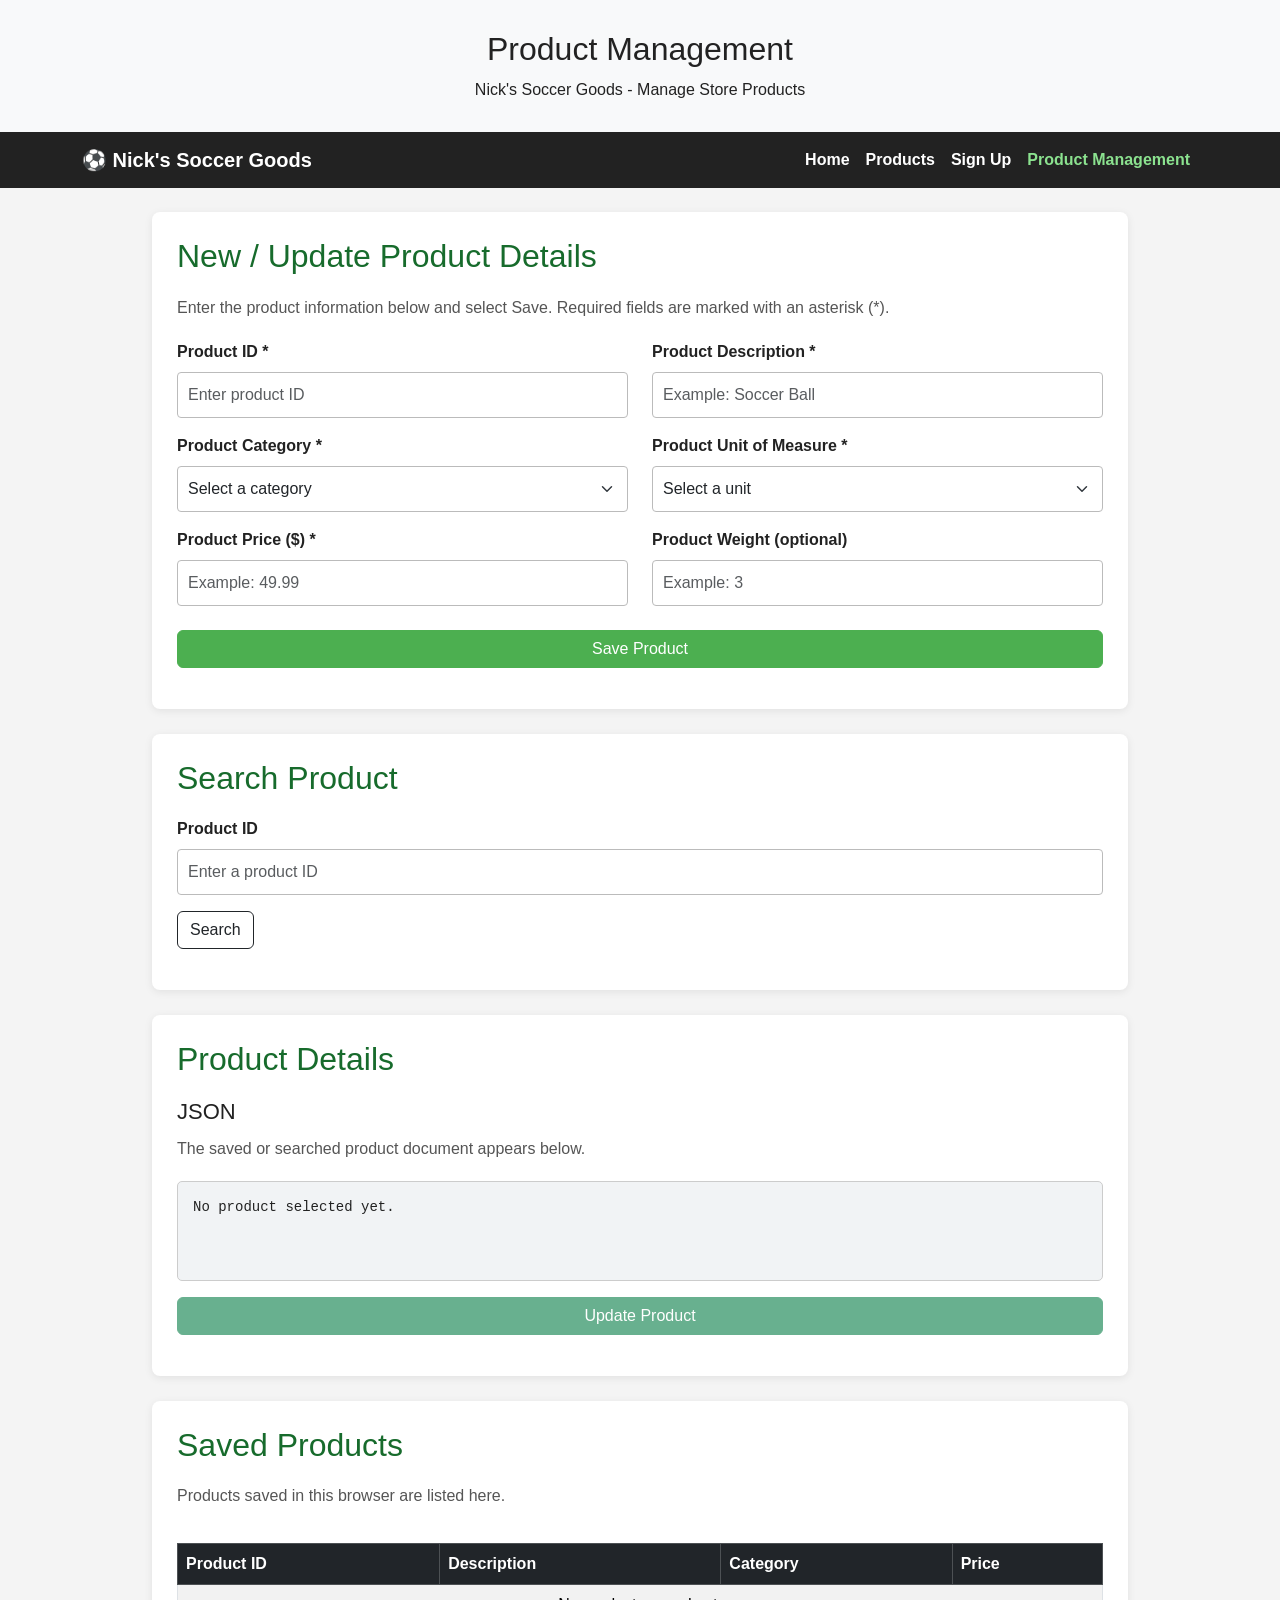
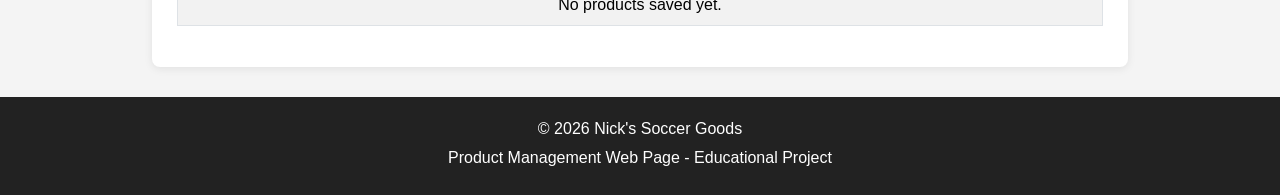
==== product.html @ 1ab9b1b6 "Revise author credits and contributions in product.html Updated author names and contributions in co" ====
<!DOCTYPE html>
<html lang="en">

<head>
    <meta charset="UTF-8">
    <meta name="viewport" content="width=device-width, initial-scale=1.0">

    <title>Product Management - Nick's Soccer Goods</title>

    <!-- Bootstrap CSS cloud library -->
    <link href="https://cdn.jsdelivr.net/npm/bootstrap@5.3.3/dist/css/bootstrap.min.css"
          rel="stylesheet">

    <!-- jQuery cloud library -->
    <script src="https://code.jquery.com/jquery-3.7.1.min.js"></script>

    <!-- External CSS -->
    <link rel="stylesheet" href="product.css">
</head>

<body>

    <!--
        HTML PAGE STRUCTURE AND DOCUMENTATION
        Author: Jason Mathew
        Contribution: HTML page structure, semantic sections, and navigation markup.
    -->

    <!-- HEADER -->
    <header class="page-header">
        <div class="container">
            <h1>Product Management</h1>
            <p>Nick's Soccer Goods - Manage Store Products</p>
        </div>
    </header>

    <!-- NAVIGATION -->
    <nav class="navbar navbar-expand-lg navbar-dark">
        <div class="container">
            <a class="navbar-brand" href="index.html">
                ⚽ Nick's Soccer Goods
            </a>

            <button class="navbar-toggler"
                    type="button"
                    data-bs-toggle="collapse"
                    data-bs-target="#navbarNav"
                    aria-controls="navbarNav"
                    aria-expanded="false"
                    aria-label="Toggle navigation">

                <span class="navbar-toggler-icon"></span>
            </button>

            <div class="collapse navbar-collapse" id="navbarNav">
                <ul class="navbar-nav ms-auto">
                    <li class="nav-item">
                        <a class="nav-link" href="index.html">Home</a>
                    </li>

                    <li class="nav-item">
                        <a class="nav-link" href="index.html#products">
                            Products
                        </a>
                    </li>

                    <li class="nav-item">
                        <a class="nav-link" href="signup.html">Sign Up</a>
                    </li>

                    <li class="nav-item">
                        <a class="nav-link active"
                           href="product.html"
                           aria-current="page">
                            Product Management
                        </a>
                    </li>
                </ul>
            </div>
        </div>
    </nav>

    <!--
        CSS DESIGN AND PAGE LAYOUT
        Author: Nick Golter
        Contribution: Visual layout, spacing, styling, and responsive page design.
        Styling rules are maintained in product.css.
    -->

    <!-- MAIN CONTENT -->
    <main class="container my-4">

        <!--
            PRODUCT FORM AND PAGE LAYOUT
            Author: Nick Golter
        -->
        <section class="product-section">

            <h2>New / Update Product Details</h2>

            <p class="section-description">
                Enter the product information below and select Save.
                Required fields are marked with an asterisk (*).
            </p>

            <!--
                PRODUCT FIELD DEFINITIONS AND VALIDATION FEEDBACK
                Product content contribution: Kevin Mathew
                Contribution: Product information, categories, and units of measure.
                Validation behavior is handled by the JavaScript below.
            -->
            <form id="productForm" novalidate>

                <div class="row">

                    <!-- PRODUCT ID -->
                    <div class="col-md-6 mb-3">
                        <label for="productId" class="form-label">
                            Product ID *
                        </label>

                        <input type="text"
                               class="form-control"
                               id="productId"
                               name="productId"
                               placeholder="Enter product ID"
                               required>

                        <div class="invalid-feedback">
                            Product ID is required.
                        </div>
                    </div>

                    <!-- PRODUCT DESCRIPTION -->
                    <div class="col-md-6 mb-3">
                        <label for="productDesc" class="form-label">
                            Product Description *
                        </label>

                        <input type="text"
                               class="form-control"
                               id="productDesc"
                               name="productDesc"
                               placeholder="Example: Soccer Ball"
                               required>

                        <div class="invalid-feedback">
                            Product description is required.
                        </div>
                    </div>

                    <!-- PRODUCT CATEGORY -->
                    <div class="col-md-6 mb-3">
                        <label for="productCategory" class="form-label">
                            Product Category *
                        </label>

                        <select class="form-select"
                                id="productCategory"
                                name="productCategory"
                                required>

                            <option value="">Select a category</option>
                            <option value="Men's Clothing">Men's Clothing</option>
                            <option value="Women's Clothing">Women's Clothing</option>
                            <option value="Youth Clothing">Youth Clothing</option>
                            <option value="Footwear">Footwear</option>
                            <option value="Equipment">Equipment</option>
                            <option value="Accessories">Accessories</option>
                        </select>

                        <div class="invalid-feedback">
                            Please select a product category.
                        </div>
                    </div>

                    <!-- PRODUCT UNIT OF MEASURE -->
                    <div class="col-md-6 mb-3">
                        <label for="productUOM" class="form-label">
                            Product Unit of Measure *
                        </label>

                        <select class="form-select"
                                id="productUOM"
                                name="productUOM"
                                required>

                            <option value="">Select a unit</option>
                            <option value="Piece">Piece</option>
                            <option value="Pair">Pair</option>
                            <option value="Set">Set</option>
                            <option value="Dozen">Dozen</option>
                            <option value="Box">Box</option>
                        </select>

                        <div class="invalid-feedback">
                            Please select a unit of measure.
                        </div>
                    </div>

                    <!-- PRODUCT PRICE -->
                    <div class="col-md-6 mb-3">
                        <label for="productPrice" class="form-label">
                            Product Price ($) *
                        </label>

                        <input type="number"
                               class="form-control"
                               id="productPrice"
                               name="productPrice"
                               placeholder="Example: 49.99"
                               min="0.01"
                               max="999999999"
                               step="0.01"
                               required>

                        <div class="invalid-feedback">
                            Enter a valid price greater than zero
                            with no more than two decimal places.
                        </div>
                    </div>

                    <!-- PRODUCT WEIGHT -->
                    <div class="col-md-6 mb-3">
                        <label for="productWeight" class="form-label">
                            Product Weight (optional)
                        </label>

                        <input type="number"
                               class="form-control"
                               id="productWeight"
                               name="productWeight"
                               placeholder="Example: 3"
                               min="0"
                               max="999999999"
                               step="any">

                        <div class="invalid-feedback">
                            Weight must be a non-negative number.
                        </div>
                    </div>

                </div>

                <!-- SAVE BUTTON -->
                <div class="d-grid mt-2">
                    <button type="submit" class="btn btn-success">
                        Save Product
                    </button>
                </div>

                <div id="formMessage"
                     class="mt-3"
                     role="status"
                     aria-live="polite">
                </div>

            </form>
        </section>

        <!--
            JQUERY PRODUCT SEARCH
            Author: Aziz Abilkosimov
            Contribution: Project coordination and quality-testing review
            of the product search workflow.
        -->
        <section class="product-section">

            <h2>Search Product</h2>

            <form id="searchForm">
                <div class="mb-3">
                    <label for="searchProductId" class="form-label">
                        Product ID
                    </label>

                    <input type="text"
                           class="form-control"
                           id="searchProductId"
                           placeholder="Enter a product ID"
                           required>
                </div>

                <button type="submit" class="btn btn-outline-dark">
                    Search
                </button>
            </form>

            <div id="searchMessage"
                 class="mt-3"
                 role="status"
                 aria-live="polite">
            </div>
        </section>

        <!--
            JSON PRODUCT DOCUMENT
            Author: Kevin Mathew
            Contribution: Product field definitions and product-data structure.
        -->
        <section class="product-section">

            <h2>Product Details</h2>

            <h3>JSON</h3>

            <p class="section-description">
                The saved or searched product document appears below.
            </p>

            <pre id="jsonOutput" class="json-output">No product selected yet.</pre>

            <!-- UPDATE BUTTON -->
            <div class="d-grid mt-3">
                <button type="button"
                        id="updateButton"
                        class="btn btn-success"
                        disabled>
                    Update Product
                </button>
            </div>

            <div id="updateMessage"
                 class="mt-3"
                 role="status"
                 aria-live="polite">
            </div>
        </section>

        <!--
            PRODUCT JSON DATA AND SAVED PRODUCTS TABLE
            Author: Kevin Mathew
            Contribution: Product content and field definitions.
        -->
        <section class="product-section">

            <h2>Saved Products</h2>

            <p class="section-description">
                Products saved in this browser are listed here.
            </p>

            <div class="table-responsive">
                <table class="table table-striped table-bordered">
                    <thead class="table-dark">
                        <tr>
                            <th>Product ID</th>
                            <th>Description</th>
                            <th>Category</th>
                            <th>Price</th>
                        </tr>
                    </thead>

                    <tbody id="productTableBody">
                        <tr>
                            <td colspan="4" class="text-center">
                                No products saved yet.
                            </td>
                        </tr>
                    </tbody>
                </table>
            </div>
        </section>

    </main>

    <!-- FOOTER -->
    <footer class="page-footer">
        <p>&copy; 2026 Nick's Soccer Goods</p>
        <p>Product Management Web Page - Educational Project</p>
    </footer>

    <!-- Bootstrap JavaScript cloud library -->
    <script src="https://cdn.jsdelivr.net/npm/bootstrap@5.3.3/dist/js/bootstrap.bundle.min.js"></script>

    <!--
        JAVASCRIPT: VALIDATION, JSON, SAVE, SEARCH, AND UPDATE
        Author: Aziz Abilkosimov
        Contribution: Project coordination and quality-testing review
        for validation, saving, searching, and updating product records.
        Keep these comments aligned with the work actually completed by the team.
    -->
    <script>
        $(document).ready(function () {

            // The current product selected for viewing or updating.
            let currentProductId = null;

            // Read the saved products from this browser.
            function getProducts() {
                try {
                    const saved = localStorage.getItem("soccerProducts");
                    const products = saved ? JSON.parse(saved) : {};

                    if (!products || Array.isArray(products) ||
                        typeof products !== "object") {
                        return {};
                    }

                    return products;
                } catch (error) {
                    return {};
                }
            }

            // Save the product collection in this browser.
            function storeProducts(products) {
                try {
                    localStorage.setItem(
                        "soccerProducts",
                        JSON.stringify(products)
                    );
                    return true;
                } catch (error) {
                    showMessage(
                        "#formMessage",
                        "Products could not be saved in this browser.",
                        "danger"
                    );
                    return false;
                }
            }

            // Display a message to the user.
            function showMessage(selector, message, type) {
                $(selector)
                    .removeClass(
                        "text-success text-danger text-warning"
                    )
                    .addClass("text-" + type)
                    .text(message);
            }

            // Create a product JSON document from the form.
            function getProductFromForm() {
                const product = {
                    productId: $("#productId").val().trim(),
                    productDesc: $("#productDesc").val().trim(),
                    productCategory: $("#productCategory").val(),
                    productUOM: $("#productUOM").val(),
                    productPrice: Number(
                        Number($("#productPrice").val()).toFixed(2)
                    )
                };

                const weight = $("#productWeight").val().trim();

                // Weight is optional, so include it only when entered.
                if (weight !== "") {
                    product.productWeight = Number(weight);
                }

                return product;
            }

            // Display a JSON document on the page.
            function displayProduct(product) {
                $("#jsonOutput").text(
                    JSON.stringify(product, null, 4)
                );
            }

            // Refresh the saved products table.
            function renderProductTable() {
                const products = getProducts();
                const ids = Object.keys(products);
                const $tableBody = $("#productTableBody");

                $tableBody.empty();

                if (ids.length === 0) {
                    $tableBody.append(
                        $("<tr>").append(
                            $("<td>", {
                                colspan: 4,
                                class: "text-center"
                            }).text("No products saved yet.")
                        )
                    );
                    return;
                }

                ids.sort().forEach(function (id) {
                    const product = products[id];
                    const $row = $("<tr>");

                    $row.append($("<td>").text(product.productId));
                    $row.append($("<td>").text(product.productDesc));
                    $row.append($("<td>").text(product.productCategory));
                    $row.append(
                        $("<td>").text(
                            "$" + Number(product.productPrice).toFixed(2)
                        )
                    );

                    $tableBody.append($row);
                });
            }

            // Check a required text field.
            function validateRequiredText(id) {
                const $field = $("#" + id);
                const valid = $field.val().trim() !== "";

                $field.toggleClass("is-invalid", !valid);
                return valid;
            }

            // Check a required dropdown.
            function validateRequiredSelect(id) {
                const $field = $("#" + id);
                const valid = $field.val() !== "";

                $field.toggleClass("is-invalid", !valid);
                return valid;
            }

            // Validate the product price.
            function validatePrice() {
                const $field = $("#productPrice");
                const value = $field.val().trim();
                const price = Number(value);

                const valid =
                    value !== "" &&
                    Number.isFinite(price) &&
                    price > 0 &&
                    price <= 999999999 &&
                    /^\d+(\.\d{1,2})?$/.test(value);

                $field.toggleClass("is-invalid", !valid);
                return valid;
            }

            // Validate optional product weight.
            function validateWeight() {
                const $field = $("#productWeight");
                const value = $field.val().trim();

                const valid =
                    value === "" ||
                    (
                        Number.isFinite(Number(value)) &&
                        Number(value) >= 0 &&
                        Number(value) <= 999999999
                    );

                $field.toggleClass("is-invalid", !valid);
                return valid;
            }

            // Run all field-integrity checks.
            function validateProductForm() {
                const validId = validateRequiredText("productId");
                const validDescription =
                    validateRequiredText("productDesc");
                const validCategory =
                    validateRequiredSelect("productCategory");
                const validUOM = validateRequiredSelect("productUOM");
                const validPrice = validatePrice();
                const validWeight = validateWeight();

                return validId &&
                    validDescription &&
                    validCategory &&
                    validUOM &&
                    validPrice &&
                    validWeight;
            }

            // Clear validation feedback when fields are corrected.
            $("#productForm input, #productForm select").on(
                "input change",
                function () {
                    $(this).removeClass("is-invalid");
                    $("#formMessage").text("");
                }
            );

            // SAVE: validate the form, create JSON, and save the product.
            $("#productForm").on("submit", function (event) {
                event.preventDefault();

                if (!validateProductForm()) {
                    showMessage(
                        "#formMessage",
                        "Please correct the highlighted fields.",
                        "danger"
                    );
                    return;
                }

                const product = getProductFromForm();
                const products = getProducts();
                const id = product.productId;

                // Saving an existing ID replaces that product.
                const alreadyExists = Object.prototype.hasOwnProperty.call(
                    products,
                    id
                );

                products[id] = product;

                if (!storeProducts(products)) {
                    return;
                }

                currentProductId = id;

                displayProduct(product);
                $("#updateButton").prop("disabled", false);

                showMessage(
                    "#formMessage",
                    alreadyExists
                        ? "Product saved. The existing product was replaced."
                        : "Product saved successfully.",
                    "success"
                );

                $("#updateMessage").text("");
                renderProductTable();
            });

            // SEARCH: use jQuery to find a product by its ID.
            $("#searchForm").on("submit", function (event) {
                event.preventDefault();

                const id = $("#searchProductId").val().trim();

                if (id === "") {
                    showMessage(
                        "#searchMessage",
                        "Please enter a Product ID.",
                        "danger"
                    );
                    return;
                }

                const products = getProducts();

                if (!Object.prototype.hasOwnProperty.call(products, id)) {
                    currentProductId = null;

                    $("#updateButton").prop("disabled", true);

                    showMessage(
                        "#searchMessage",
                        "No product found with that ID.",
                        "danger"
                    );

                    $("#updateMessage").text("");
                    return;
                }

                const product = products[id];

                // Load the searched product into the form.
                $("#productId").val(product.productId);
                $("#productDesc").val(product.productDesc);
                $("#productCategory").val(product.productCategory);
                $("#productUOM").val(product.productUOM);
                $("#productPrice").val(
                    Number(product.productPrice).toFixed(2)
                );

                $("#productWeight").val(
                    product.productWeight === undefined
                        ? ""
                        : product.productWeight
                );

                $("#productForm .is-invalid").removeClass("is-invalid");

                currentProductId = id;

                displayProduct(product);
                $("#updateButton").prop("disabled", false);

                showMessage(
                    "#searchMessage",
                    "Product found. You can edit its details and select Update Product.",
                    "success"
                );

                $("#formMessage").text("");
                $("#updateMessage").text("");
            });

            // UPDATE: update the currently searched product.
            $("#updateButton").on("click", function () {
                if (currentProductId === null) {
                    showMessage(
                        "#updateMessage",
                        "Search for a saved product before updating.",
                        "danger"
                    );
                    return;
                }

                if (!validateProductForm()) {
                    showMessage(
                        "#updateMessage",
                        "Please correct the highlighted fields before updating.",
                        "danger"
                    );
                    return;
                }

                const product = getProductFromForm();
                const products = getProducts();

                // Confirm the original product still exists.
                if (!Object.prototype.hasOwnProperty.call(
                    products,
                    currentProductId
                )) {
                    showMessage(
                        "#updateMessage",
                        "The original product could not be found. Search again.",
                        "danger"
                    );
                    return;
                }

                const newId = product.productId;

                // Do not overwrite a different product if the ID was changed.
                if (newId !== currentProductId &&
                    Object.prototype.hasOwnProperty.call(products, newId)) {
                    showMessage(
                        "#updateMessage",
                        "That Product ID already belongs to another product.",
                        "danger"
                    );
                    return;
                }

                // Update the existing product, allowing an ID change if unique.
                delete products[currentProductId];
                products[newId] = product;

                if (!storeProducts(products)) {
                    return;
                }

                currentProductId = newId;
                $("#searchProductId").val(newId);

                displayProduct(product);
                renderProductTable();

                showMessage(
                    "#updateMessage",
                    "Product updated successfully.",
                    "success"
                );

                showMessage(
                    "#formMessage",
                    "The product changes have been saved.",
                    "success"
                );
            });

            // Load existing saved products when the page opens.
            renderProductTable();

        });
    </script>

</body>
</html>
---- product.css ----
/* =========================================
   EXTERNAL CSS
   Nick's Soccer Goods
   Product Management Assignment
========================================= */

/* BASIC PAGE STYLING */
body {
    font-family: Arial, sans-serif;
    margin: 0;
    background-color: #f4f4f4;
    color: #222;
}

/* HEADER */
.page-header {
    background-color: #f8f9fa;
    color: #222;
    text-align: center;
    padding: 30px 15px;
}

.page-header h1 {
    margin-bottom: 10px;
    font-size: 32px;
}

.page-header p {
    margin-bottom: 0;
}

/* NAVIGATION BAR */
.navbar {
    background-color: #222 !important;
}

.navbar-brand {
    font-weight: bold;
}

.navbar .nav-link {
    color: white !important;
    font-weight: bold;
}

.navbar .nav-link:hover,
.navbar .nav-link.active {
    color: #8be28f !important;
}

/* MAIN CONTENT */
main.container {
    max-width: 1000px;
}

/* PRODUCT SECTIONS */
.product-section {
    background-color: white;
    padding: 25px;
    margin-bottom: 25px;
    border-radius: 8px;
    box-shadow: 0 2px 8px rgba(0, 0, 0, 0.08);
}

.product-section h2 {
    color: #176b2c;
    margin-bottom: 20px;
}

.product-section h3 {
    font-size: 22px;
    margin-top: 20px;
    margin-bottom: 12px;
}

.section-description {
    color: #555;
    margin-bottom: 20px;
}

/* FORM LABELS */
.form-label {
    font-weight: bold;
}

/* FORM INPUTS */
.form-control,
.form-select {
    border: 1px solid #bbb;
    border-radius: 4px;
    padding: 10px;
}

.form-control:focus,
.form-select:focus {
    border-color: #176b2c;
    box-shadow: 0 0 0 0.2rem rgba(23, 107, 44, 0.15);
}

/* BUTTONS */
.btn-success {
    background-color: #4caf50;
    border-color: #4caf50;
}

.btn-success:hover {
    background-color: #388e3c;
    border-color: #388e3c;
}

/* JSON OUTPUT */
.json-output {
    background-color: #f1f3f5;
    border: 1px solid #ccc;
    border-radius: 5px;
    padding: 15px;
    min-height: 100px;
    white-space: pre-wrap;
    overflow-wrap: anywhere;
    font-family: Consolas, "Courier New", monospace;
    font-size: 14px;
    color: #222;
}

/* STATUS MESSAGES */
#formMessage,
#searchMessage,
#updateMessage {
    font-weight: bold;
}

/* PRODUCT TABLE */
.table {
    margin-top: 15px;
    vertical-align: middle;
}

.table th {
    white-space: nowrap;
}

/* FOOTER */
.page-footer {
    background-color: #222;
    color: white;
    text-align: center;
    padding: 20px;
    margin-top: 30px;
}

.page-footer p {
    margin-bottom: 5px;
}

/* MOBILE RESPONSIVENESS */
@media (max-width: 700px) {
    .page-header {
        padding: 25px 15px;
    }

    .page-header h1 {
        font-size: 26px;
    }

    .product-section {
        padding: 18px;
    }

    .product-section h2 {
        font-size: 23px;
    }

    .json-output {
        font-size: 12px;
    }
}
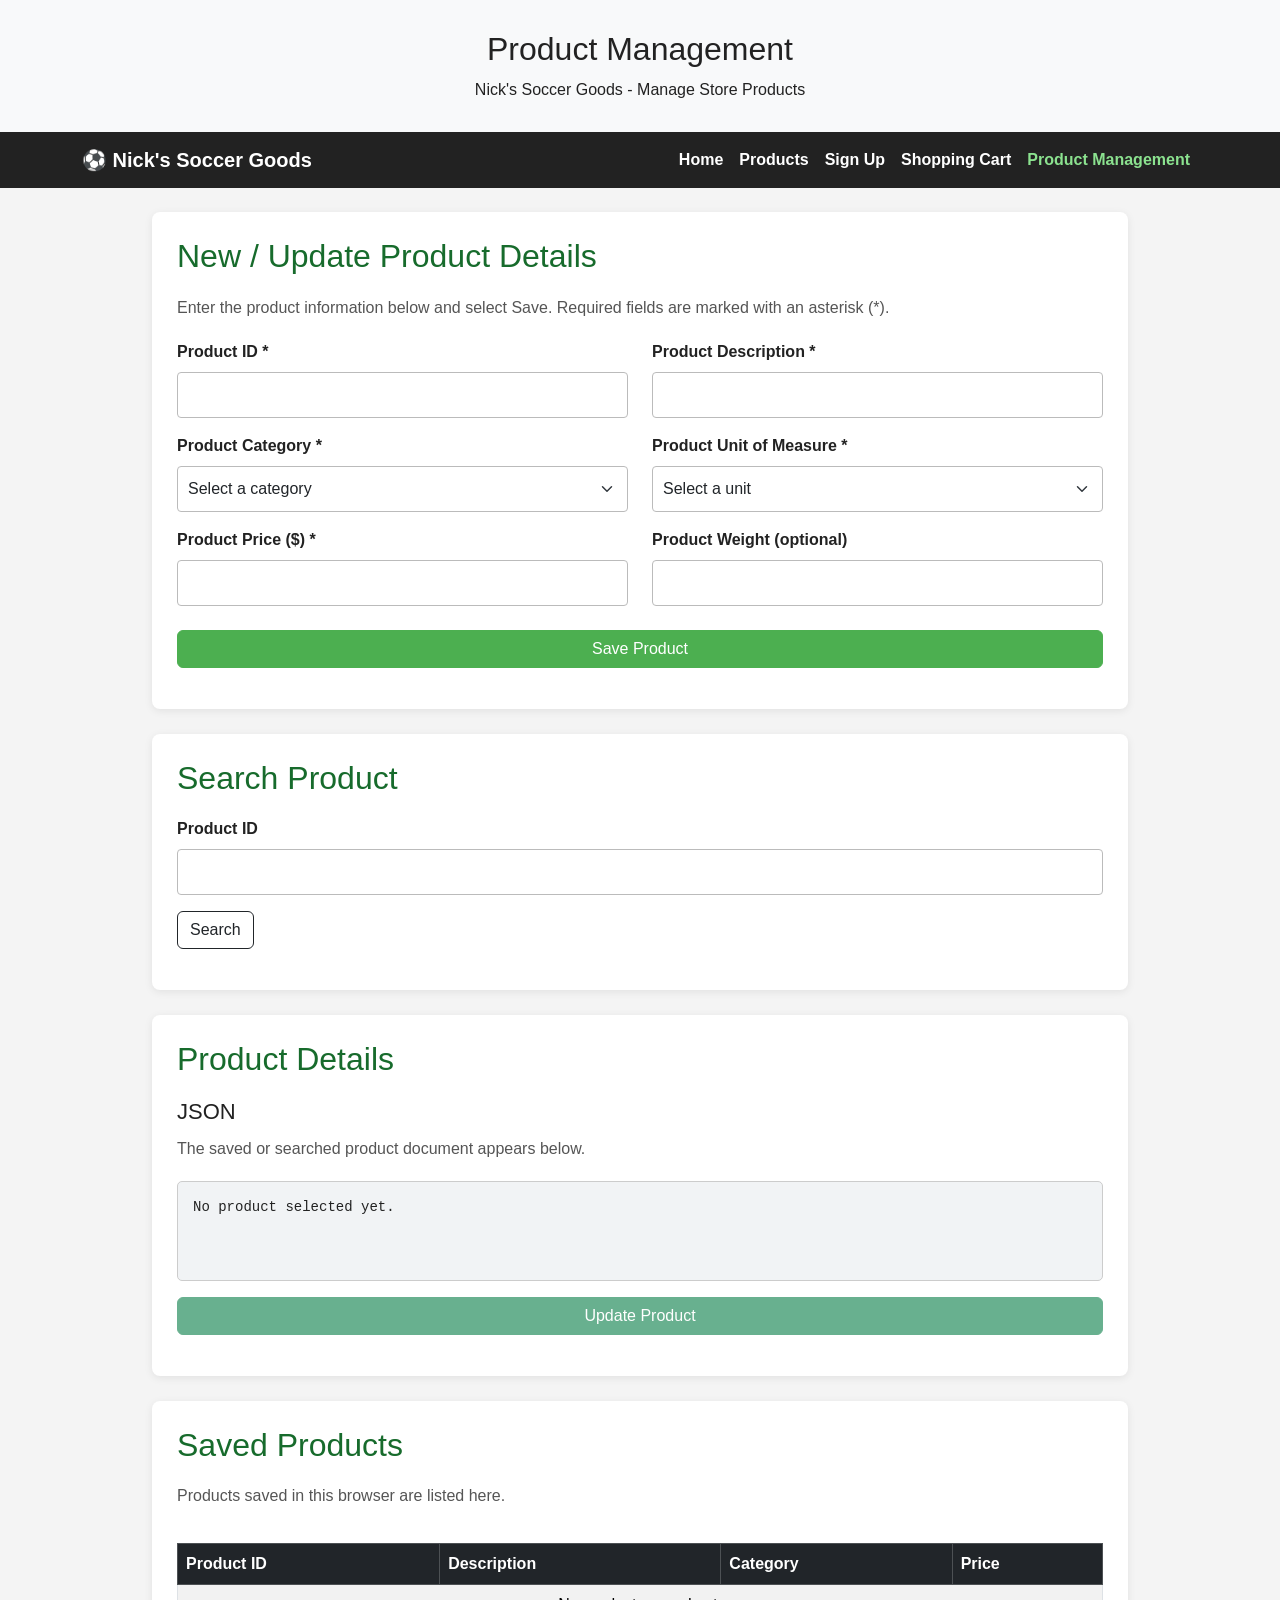
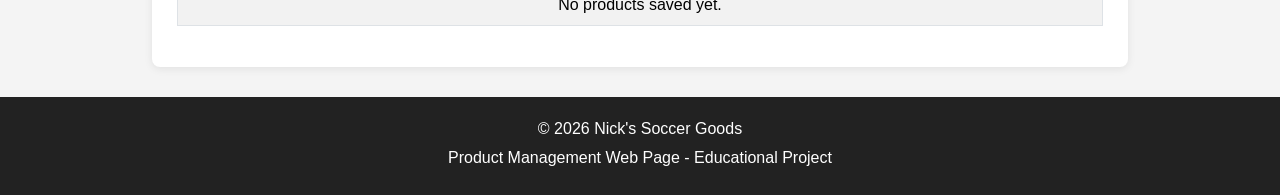
==== commit d2c15401: "Update product.html with improved comments and structure Refactor HTML structure and improve comment" ====
--- a/product.html
+++ b/product.html
@@ -22,12 +22,11 @@
 <body>
 
     <!--
-        HTML PAGE STRUCTURE AND DOCUMENTATION
+        HTML PAGE STRUCTURE
         Author: Jason Mathew
-        Contribution: HTML page structure, semantic sections, and navigation markup.
+        Contribution: HTML page structure, sections, and navigation.
     -->
 
-    <!-- HEADER -->
     <header class="page-header">
         <div class="container">
             <h1>Product Management</h1>
@@ -35,12 +34,9 @@
         </div>
     </header>
 
-    <!-- NAVIGATION -->
     <nav class="navbar navbar-expand-lg navbar-dark">
         <div class="container">
-            <a class="navbar-brand" href="index.html">
-                ⚽ Nick's Soccer Goods
-            </a>
+            <a class="navbar-brand" href="index.html">⚽ Nick's Soccer Goods</a>
 
             <button class="navbar-toggler"
                     type="button"
@@ -49,7 +45,6 @@
                     aria-controls="navbarNav"
                     aria-expanded="false"
                     aria-label="Toggle navigation">
-
                 <span class="navbar-toggler-icon"></span>
             </button>
 
@@ -58,23 +53,19 @@
                     <li class="nav-item">
                         <a class="nav-link" href="index.html">Home</a>
                     </li>
-
                     <li class="nav-item">
-                        <a class="nav-link" href="index.html#products">
-                            Products
-                        </a>
+                        <a class="nav-link" href="index.html#products">Products</a>
                     </li>
-
                     <li class="nav-item">
                         <a class="nav-link" href="signup.html">Sign Up</a>
                     </li>
-
+                    <li class="nav-item">
+                        <a class="nav-link" href="shoppingcart.html">Shopping Cart</a>
+                    </li>
                     <li class="nav-item">
                         <a class="nav-link active"
                            href="product.html"
-                           aria-current="page">
-                            Product Management
-                        </a>
+                           aria-current="page">Product Management</a>
                     </li>
                 </ul>
             </div>
@@ -82,21 +73,14 @@
     </nav>
 
     <!--
-        CSS DESIGN AND PAGE LAYOUT
+        PRODUCT FORM AND PAGE LAYOUT
         Author: Nick Golter
-        Contribution: Visual layout, spacing, styling, and responsive page design.
-        Styling rules are maintained in product.css.
+        Contribution: Visual layout and responsive page design.
     -->
 
-    <!-- MAIN CONTENT -->
     <main class="container my-4">
 
-        <!--
-            PRODUCT FORM AND PAGE LAYOUT
-            Author: Nick Golter
-        -->
         <section class="product-section">
-
             <h2>New / Update Product Details</h2>
 
             <p class="section-description">
@@ -105,62 +89,45 @@
             </p>
 
             <!--
-                PRODUCT FIELD DEFINITIONS AND VALIDATION FEEDBACK
-                Product content contribution: Kevin Mathew
-                Contribution: Product information, categories, and units of measure.
-                Validation behavior is handled by the JavaScript below.
+                PRODUCT FIELD DEFINITIONS
+                Author: Kevin Mathew
+                Contribution: Product information, categories, and units.
             -->
             <form id="productForm" novalidate>
-
                 <div class="row">
 
-                    <!-- PRODUCT ID -->
                     <div class="col-md-6 mb-3">
-                        <label for="productId" class="form-label">
-                            Product ID *
-                        </label>
-
+                        <label for="productId" class="form-label">Product ID *</label>
                         <input type="text"
                                class="form-control"
                                id="productId"
                                name="productId"
-                               placeholder="Enter product ID"
                                required>
-
-                        <div class="invalid-feedback">
-                            Product ID is required.
-                        </div>
+                        <div class="invalid-feedback">Product ID is required.</div>
                     </div>
 
-                    <!-- PRODUCT DESCRIPTION -->
                     <div class="col-md-6 mb-3">
                         <label for="productDesc" class="form-label">
                             Product Description *
                         </label>
-
                         <input type="text"
                                class="form-control"
                                id="productDesc"
                                name="productDesc"
-                               placeholder="Example: Soccer Ball"
                                required>
-
                         <div class="invalid-feedback">
                             Product description is required.
                         </div>
                     </div>
 
-                    <!-- PRODUCT CATEGORY -->
                     <div class="col-md-6 mb-3">
                         <label for="productCategory" class="form-label">
                             Product Category *
                         </label>
-
                         <select class="form-select"
                                 id="productCategory"
                                 name="productCategory"
                                 required>
-
                             <option value="">Select a category</option>
                             <option value="Men's Clothing">Men's Clothing</option>
                             <option value="Women's Clothing">Women's Clothing</option>
@@ -169,23 +136,19 @@
                             <option value="Equipment">Equipment</option>
                             <option value="Accessories">Accessories</option>
                         </select>
-
                         <div class="invalid-feedback">
                             Please select a product category.
                         </div>
                     </div>
 
-                    <!-- PRODUCT UNIT OF MEASURE -->
                     <div class="col-md-6 mb-3">
                         <label for="productUOM" class="form-label">
                             Product Unit of Measure *
                         </label>
-
                         <select class="form-select"
                                 id="productUOM"
                                 name="productUOM"
                                 required>
-
                             <option value="">Select a unit</option>
                             <option value="Piece">Piece</option>
                             <option value="Pair">Pair</option>
@@ -193,49 +156,40 @@
                             <option value="Dozen">Dozen</option>
                             <option value="Box">Box</option>
                         </select>
-
                         <div class="invalid-feedback">
                             Please select a unit of measure.
                         </div>
                     </div>
 
-                    <!-- PRODUCT PRICE -->
                     <div class="col-md-6 mb-3">
                         <label for="productPrice" class="form-label">
                             Product Price ($) *
                         </label>
-
                         <input type="number"
                                class="form-control"
                                id="productPrice"
                                name="productPrice"
-                               placeholder="Example: 49.99"
                                min="0.01"
                                max="999999999"
                                step="0.01"
                                required>
-
                         <div class="invalid-feedback">
-                            Enter a valid price greater than zero
-                            with no more than two decimal places.
+                            Enter a valid price greater than zero with no more
+                            than two decimal places.
                         </div>
                     </div>
 
-                    <!-- PRODUCT WEIGHT -->
                     <div class="col-md-6 mb-3">
                         <label for="productWeight" class="form-label">
                             Product Weight (optional)
                         </label>
-
                         <input type="number"
                                class="form-control"
                                id="productWeight"
                                name="productWeight"
-                               placeholder="Example: 3"
                                min="0"
                                max="999999999"
                                step="any">
-
                         <div class="invalid-feedback">
                             Weight must be a non-negative number.
                         </div>
@@ -243,75 +197,53 @@
 
                 </div>
 
-                <!-- SAVE BUTTON -->
                 <div class="d-grid mt-2">
                     <button type="submit" class="btn btn-success">
                         Save Product
                     </button>
                 </div>
 
-                <div id="formMessage"
-                     class="mt-3"
-                     role="status"
-                     aria-live="polite">
-                </div>
-
+                <div id="formMessage" class="mt-3" role="status" aria-live="polite"></div>
             </form>
         </section>
 
         <!--
             JQUERY PRODUCT SEARCH
             Author: Aziz Abilkosimov
-            Contribution: Project coordination and quality-testing review
-            of the product search workflow.
+            Contribution: Product search workflow and quality review.
         -->
         <section class="product-section">
-
             <h2>Search Product</h2>
 
             <form id="searchForm">
                 <div class="mb-3">
-                    <label for="searchProductId" class="form-label">
-                        Product ID
-                    </label>
-
+                    <label for="searchProductId" class="form-label">Product ID</label>
                     <input type="text"
                            class="form-control"
                            id="searchProductId"
-                           placeholder="Enter a product ID"
                            required>
                 </div>
 
-                <button type="submit" class="btn btn-outline-dark">
-                    Search
-                </button>
+                <button type="submit" class="btn btn-outline-dark">Search</button>
             </form>
 
-            <div id="searchMessage"
-                 class="mt-3"
-                 role="status"
-                 aria-live="polite">
-            </div>
+            <div id="searchMessage" class="mt-3" role="status" aria-live="polite"></div>
         </section>
 
         <!--
             JSON PRODUCT DOCUMENT
             Author: Kevin Mathew
-            Contribution: Product field definitions and product-data structure.
+            Contribution: Product data structure.
         -->
         <section class="product-section">
-
             <h2>Product Details</h2>
-
             <h3>JSON</h3>
-
             <p class="section-description">
                 The saved or searched product document appears below.
             </p>
 
             <pre id="jsonOutput" class="json-output">No product selected yet.</pre>
 
-            <!-- UPDATE BUTTON -->
             <div class="d-grid mt-3">
                 <button type="button"
                         id="updateButton"
@@ -321,20 +253,10 @@
                 </button>
             </div>
 
-            <div id="updateMessage"
-                 class="mt-3"
-                 role="status"
-                 aria-live="polite">
-            </div>
+            <div id="updateMessage" class="mt-3" role="status" aria-live="polite"></div>
         </section>
 
-        <!--
-            PRODUCT JSON DATA AND SAVED PRODUCTS TABLE
-            Author: Kevin Mathew
-            Contribution: Product content and field definitions.
-        -->
         <section class="product-section">
-
             <h2>Saved Products</h2>
 
             <p class="section-description">
@@ -351,12 +273,9 @@
                             <th>Price</th>
                         </tr>
                     </thead>
-
                     <tbody id="productTableBody">
                         <tr>
-                            <td colspan="4" class="text-center">
-                                No products saved yet.
-                            </td>
+                            <td colspan="4" class="text-center">No products saved yet.</td>
                         </tr>
                     </tbody>
                 </table>
@@ -365,29 +284,22 @@
 
     </main>
 
-    <!-- FOOTER -->
     <footer class="page-footer">
         <p>&copy; 2026 Nick's Soccer Goods</p>
         <p>Product Management Web Page - Educational Project</p>
     </footer>
 
-    <!-- Bootstrap JavaScript cloud library -->
     <script src="https://cdn.jsdelivr.net/npm/bootstrap@5.3.3/dist/js/bootstrap.bundle.min.js"></script>
 
     <!--
         JAVASCRIPT: VALIDATION, JSON, SAVE, SEARCH, AND UPDATE
         Author: Aziz Abilkosimov
-        Contribution: Project coordination and quality-testing review
-        for validation, saving, searching, and updating product records.
-        Keep these comments aligned with the work actually completed by the team.
+        Contribution: Validation, saving, searching, and updating review.
     -->
     <script>
         $(document).ready(function () {
-
-            // The current product selected for viewing or updating.
             let currentProductId = null;
 
-            // Read the saved products from this browser.
             function getProducts() {
                 try {
                     const saved = localStorage.getItem("soccerProducts");
@@ -404,13 +316,16 @@
                 }
             }
 
-            // Save the product collection in this browser.
+            function showMessage(selector, message, type) {
+                $(selector)
+                    .removeClass("text-success text-danger text-warning")
+                    .addClass("text-" + type)
+                    .text(message);
+            }
+
             function storeProducts(products) {
                 try {
-                    localStorage.setItem(
-                        "soccerProducts",
-                        JSON.stringify(products)
-                    );
+                    localStorage.setItem("soccerProducts", JSON.stringify(products));
                     return true;
                 } catch (error) {
                     showMessage(
@@ -422,17 +337,6 @@
                 }
             }
 
-            // Display a message to the user.
-            function showMessage(selector, message, type) {
-                $(selector)
-                    .removeClass(
-                        "text-success text-danger text-warning"
-                    )
-                    .addClass("text-" + type)
-                    .text(message);
-            }
-
-            // Create a product JSON document from the form.
             function getProductFromForm() {
                 const product = {
                     productId: $("#productId").val().trim(),
@@ -446,7 +350,6 @@
 
                 const weight = $("#productWeight").val().trim();
 
-                // Weight is optional, so include it only when entered.
                 if (weight !== "") {
                     product.productWeight = Number(weight);
                 }
@@ -454,11 +357,8 @@
                 return product;
             }
 
-            // Display a JSON document on the page.
             function displayProduct(product) {
-                $("#jsonOutput").text(
-                    JSON.stringify(product, null, 4)
-                );
+                $("#jsonOutput").text(JSON.stringify(product, null, 4));
             }
 
             // Refresh the saved products table.
@@ -485,38 +385,33 @@
                     const product = products[id];
                     const $row = $("<tr>");
 
-                    $row.append($("<td>").text(product.productId));
-                    $row.append($("<td>").text(product.productDesc));
-                    $row.append($("<td>").text(product.productCategory));
+                    row.append(("<td>").text(product.productId));
+                    row.append(("<td>").text(product.productDesc));
+                    row.append(("<td>").text(product.productCategory));
                     $row.append(
                         $("<td>").text(
                             "$" + Number(product.productPrice).toFixed(2)
                         )
                     );
 
-                    $tableBody.append($row);
+                    tableBody.append(row);
                 });
             }
 
-            // Check a required text field.
             function validateRequiredText(id) {
                 const $field = $("#" + id);
                 const valid = $field.val().trim() !== "";
-
                 $field.toggleClass("is-invalid", !valid);
                 return valid;
             }
 
-            // Check a required dropdown.
             function validateRequiredSelect(id) {
                 const $field = $("#" + id);
                 const valid = $field.val() !== "";
-
                 $field.toggleClass("is-invalid", !valid);
                 return valid;
             }
 
-            // Validate the product price.
             function validatePrice() {
                 const $field = $("#productPrice");
                 const value = $field.val().trim();
@@ -533,13 +428,11 @@
                 return valid;
             }
 
-            // Validate optional product weight.
             function validateWeight() {
                 const $field = $("#productWeight");
                 const value = $field.val().trim();
 
-                const valid =
-                    value === "" ||
+                const valid = value === "" ||
                     (
                         Number.isFinite(Number(value)) &&
                         Number(value) >= 0 &&
@@ -550,26 +443,15 @@
                 return valid;
             }
 
-            // Run all field-integrity checks.
             function validateProductForm() {
-                const validId = validateRequiredText("productId");
-                const validDescription =
-                    validateRequiredText("productDesc");
-                const validCategory =
-                    validateRequiredSelect("productCategory");
-                const validUOM = validateRequiredSelect("productUOM");
-                const validPrice = validatePrice();
-                const validWeight = validateWeight();
-
-                return validId &&
-                    validDescription &&
-                    validCategory &&
-                    validUOM &&
-                    validPrice &&
-                    validWeight;
-            }
-
-            // Clear validation feedback when fields are corrected.
+                return validateRequiredText("productId") &&
+                    validateRequiredText("productDesc") &&
+                    validateRequiredSelect("productCategory") &&
+                    validateRequiredSelect("productUOM") &&
+                    validatePrice() &&
+                    validateWeight();
+            }
+
             $("#productForm input, #productForm select").on(
                 "input change",
                 function () {
@@ -578,7 +460,6 @@
                 }
             );
 
-            // SAVE: validate the form, create JSON, and save the product.
             $("#productForm").on("submit", function (event) {
                 event.preventDefault();
 
@@ -595,11 +476,8 @@
                 const products = getProducts();
                 const id = product.productId;
 
-                // Saving an existing ID replaces that product.
-                const alreadyExists = Object.prototype.hasOwnProperty.call(
-                    products,
-                    id
-                );
+                const alreadyExists =
+                    Object.prototype.hasOwnProperty.call(products, id);
 
                 products[id] = product;
 
@@ -608,7 +486,6 @@
                 }
 
                 currentProductId = id;
-
                 displayProduct(product);
                 $("#updateButton").prop("disabled", false);
 
@@ -624,65 +501,46 @@
                 renderProductTable();
             });
 
-            // SEARCH: use jQuery to find a product by its ID.
             $("#searchForm").on("submit", function (event) {
                 event.preventDefault();
 
                 const id = $("#searchProductId").val().trim();
+                const products = getProducts();
 
                 if (id === "") {
-                    showMessage(
-                        "#searchMessage",
-                        "Please enter a Product ID.",
-                        "danger"
-                    );
-                    return;
-                }
-
-                const products = getProducts();
+                    showMessage("#searchMessage", "Please enter a Product ID.", "danger");
+                    return;
+                }
 
                 if (!Object.prototype.hasOwnProperty.call(products, id)) {
                     currentProductId = null;
-
                     $("#updateButton").prop("disabled", true);
 
-                    showMessage(
-                        "#searchMessage",
-                        "No product found with that ID.",
-                        "danger"
-                    );
-
+                    showMessage("#searchMessage", "No product found with that ID.", "danger");
                     $("#updateMessage").text("");
                     return;
                 }
 
                 const product = products[id];
 
-                // Load the searched product into the form.
                 $("#productId").val(product.productId);
                 $("#productDesc").val(product.productDesc);
                 $("#productCategory").val(product.productCategory);
                 $("#productUOM").val(product.productUOM);
-                $("#productPrice").val(
-                    Number(product.productPrice).toFixed(2)
+                $("#productPrice").val(Number(product.productPrice).toFixed(2));
+                $("#productWeight").val(
+                    product.productWeight === undefined ? "" : product.productWeight
                 );
 
-                $("#productWeight").val(
-                    product.productWeight === undefined
-                        ? ""
-                        : product.productWeight
-                );
-
                 $("#productForm .is-invalid").removeClass("is-invalid");
 
                 currentProductId = id;
-
                 displayProduct(product);
                 $("#updateButton").prop("disabled", false);
 
                 showMessage(
                     "#searchMessage",
-                    "Product found. You can edit its details and select Update Product.",
+                    "Product found. Edit the details and select Update Product.",
                     "success"
                 );
 
@@ -690,7 +548,6 @@
                 $("#updateMessage").text("");
             });
 
-            // UPDATE: update the currently searched product.
             $("#updateButton").on("click", function () {
                 if (currentProductId === null) {
                     showMessage(
@@ -713,11 +570,7 @@
                 const product = getProductFromForm();
                 const products = getProducts();
 
-                // Confirm the original product still exists.
-                if (!Object.prototype.hasOwnProperty.call(
-                    products,
-                    currentProductId
-                )) {
+                if (!Object.prototype.hasOwnProperty.call(products, currentProductId)) {
                     showMessage(
                         "#updateMessage",
                         "The original product could not be found. Search again.",
@@ -728,7 +581,6 @@
 
                 const newId = product.productId;
 
-                // Do not overwrite a different product if the ID was changed.
                 if (newId !== currentProductId &&
                     Object.prototype.hasOwnProperty.call(products, newId)) {
                     showMessage(
@@ -739,7 +591,6 @@
                     return;
                 }
 
-                // Update the existing product, allowing an ID change if unique.
                 delete products[currentProductId];
                 products[newId] = product;
 
@@ -753,24 +604,15 @@
                 displayProduct(product);
                 renderProductTable();
 
-                showMessage(
-                    "#updateMessage",
-                    "Product updated successfully.",
-                    "success"
-                );
-
-                showMessage(
-                    "#formMessage",
-                    "The product changes have been saved.",
-                    "success"
-                );
+                showMessage("#updateMessage", "Product updated successfully.", "success");
+                showMessage("#formMessage", "The product changes have been saved.", "success");
             });
 
-            // Load existing saved products when the page opens.
             renderProductTable();
-
         });
     </script>
 
 </body>
 </html>
+
+
--- a/product.css
+++ b/product.css
@@ -4,6 +4,13 @@
    Nick's Soccer Goods
    Product Management Assignment
 ========================================= */
+
+/*
+   CSS DESIGNER AND LAYOUT
+   Author: Nick Golter
+   Contribution: External stylesheet, page layout, colors, spacing,
+   typography, buttons, form styling, and mobile responsiveness.
+*/
 
 /* BASIC PAGE STYLING */
 body {
@@ -13,6 +20,13 @@
     color: #222;
 }
 
+/*
+   HTML STRUCTURE SUPPORT
+   Author: Jason Mathew
+   Contribution: Page sections and structural elements styled below,
+   including the header, navigation, main content, and footer.
+*/
+
 /* HEADER */
 .page-header {
     background-color: #f8f9fa;
@@ -53,6 +67,13 @@
 main.container {
     max-width: 1000px;
 }
+
+/*
+   PRODUCT CONTENT AND FORM PRESENTATION
+   Author: Kevin Mathew
+   Contribution: Product management content and field organization,
+   including the product form, JSON output, and saved-products table.
+*/
 
 /* PRODUCT SECTIONS */
 .product-section {
@@ -123,6 +144,13 @@
     color: #222;
 }
 
+/*
+   QUALITY TESTING AND USABILITY
+   Author: Aziz Abilkosimov
+   Contribution: Project coordination and quality-testing review
+   of form feedback, status messages, table readability, and layout.
+*/
+
 /* STATUS MESSAGES */
 #formMessage,
 #searchMessage,
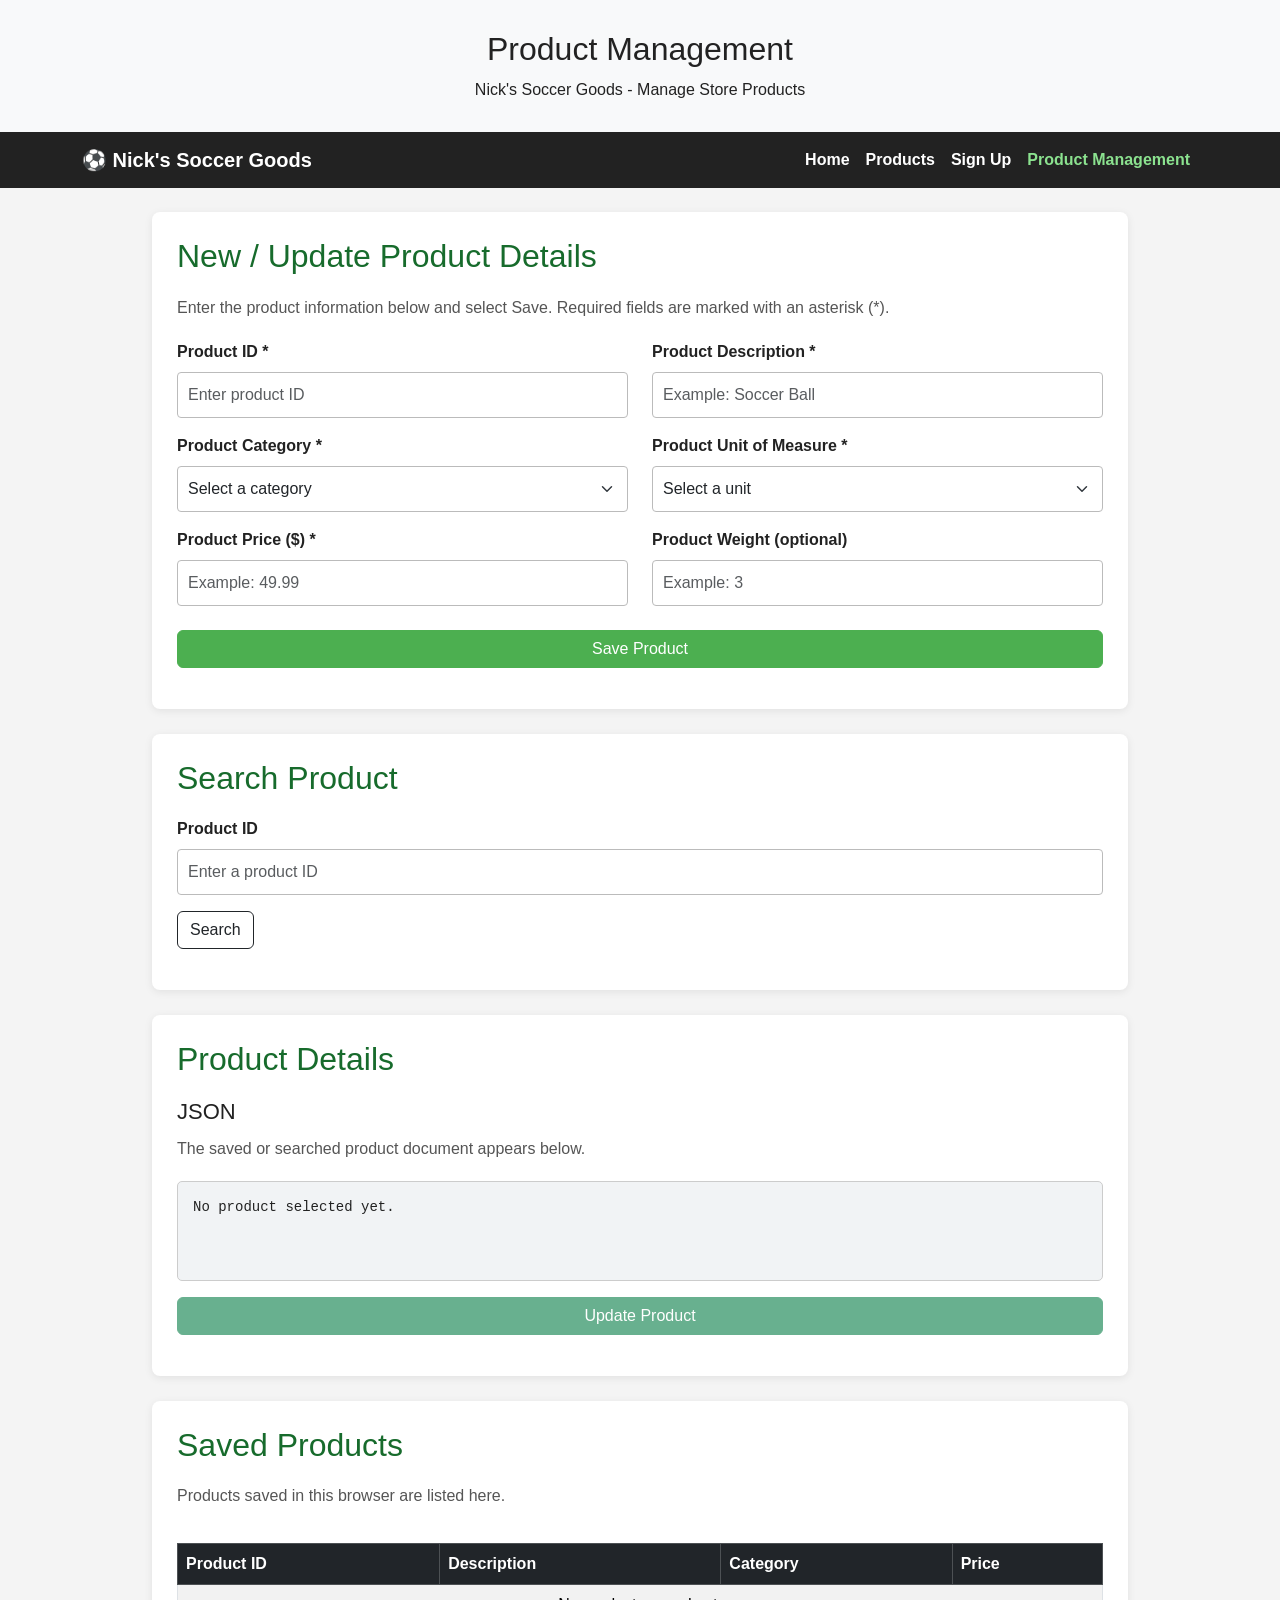
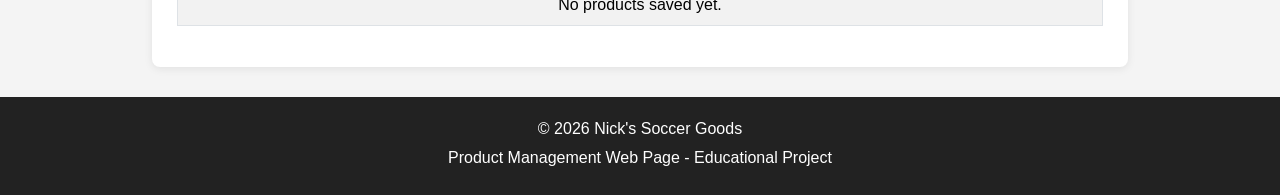
==== commit 7539a773: "Refactor comments and improve product form validation Updated comments for clarity and consistency, " ====
--- a/product.html
+++ b/product.html
@@ -22,11 +22,12 @@
 <body>
 
     <!--
-        HTML PAGE STRUCTURE
+        HTML PAGE STRUCTURE AND DOCUMENTATION
         Author: Jason Mathew
-        Contribution: HTML page structure, sections, and navigation.
+        Contribution: HTML page structure, semantic sections, and navigation markup.
     -->
 
+    <!-- HEADER -->
     <header class="page-header">
         <div class="container">
             <h1>Product Management</h1>
@@ -34,9 +35,12 @@
         </div>
     </header>
 
+    <!-- NAVIGATION -->
     <nav class="navbar navbar-expand-lg navbar-dark">
         <div class="container">
-            <a class="navbar-brand" href="index.html">⚽ Nick's Soccer Goods</a>
+            <a class="navbar-brand" href="index.html">
+                ⚽ Nick's Soccer Goods
+            </a>
 
             <button class="navbar-toggler"
                     type="button"
@@ -45,6 +49,7 @@
                     aria-controls="navbarNav"
                     aria-expanded="false"
                     aria-label="Toggle navigation">
+
                 <span class="navbar-toggler-icon"></span>
             </button>
 
@@ -53,19 +58,23 @@
                     <li class="nav-item">
                         <a class="nav-link" href="index.html">Home</a>
                     </li>
+
                     <li class="nav-item">
-                        <a class="nav-link" href="index.html#products">Products</a>
+                        <a class="nav-link" href="index.html#products">
+                            Products
+                        </a>
                     </li>
+
                     <li class="nav-item">
                         <a class="nav-link" href="signup.html">Sign Up</a>
                     </li>
-                    <li class="nav-item">
-                        <a class="nav-link" href="shoppingcart.html">Shopping Cart</a>
-                    </li>
+
                     <li class="nav-item">
                         <a class="nav-link active"
                            href="product.html"
-                           aria-current="page">Product Management</a>
+                           aria-current="page">
+                            Product Management
+                        </a>
                     </li>
                 </ul>
             </div>
@@ -73,14 +82,21 @@
     </nav>
 
     <!--
-        PRODUCT FORM AND PAGE LAYOUT
+        CSS DESIGN AND PAGE LAYOUT
         Author: Nick Golter
-        Contribution: Visual layout and responsive page design.
+        Contribution: Visual layout, spacing, styling, and responsive page design.
+        Styling rules are maintained in product.css.
     -->
 
+    <!-- MAIN CONTENT -->
     <main class="container my-4">
 
+        <!--
+            PRODUCT FORM AND PAGE LAYOUT
+            Author: Nick Golter
+        -->
         <section class="product-section">
+
             <h2>New / Update Product Details</h2>
 
             <p class="section-description">
@@ -89,45 +105,62 @@
             </p>
 
             <!--
-                PRODUCT FIELD DEFINITIONS
-                Author: Kevin Mathew
-                Contribution: Product information, categories, and units.
+                PRODUCT FIELD DEFINITIONS AND VALIDATION FEEDBACK
+                Product content contribution: Kevin Mathew
+                Contribution: Product information, categories, and units of measure.
+                Validation behavior is handled by the JavaScript below.
             -->
             <form id="productForm" novalidate>
+
                 <div class="row">
 
+                    <!-- PRODUCT ID -->
                     <div class="col-md-6 mb-3">
-                        <label for="productId" class="form-label">Product ID *</label>
+                        <label for="productId" class="form-label">
+                            Product ID *
+                        </label>
+
                         <input type="text"
                                class="form-control"
                                id="productId"
                                name="productId"
+                               placeholder="Enter product ID"
                                required>
-                        <div class="invalid-feedback">Product ID is required.</div>
+
+                        <div class="invalid-feedback">
+                            Product ID is required.
+                        </div>
                     </div>
 
+                    <!-- PRODUCT DESCRIPTION -->
                     <div class="col-md-6 mb-3">
                         <label for="productDesc" class="form-label">
                             Product Description *
                         </label>
+
                         <input type="text"
                                class="form-control"
                                id="productDesc"
                                name="productDesc"
+                               placeholder="Example: Soccer Ball"
                                required>
+
                         <div class="invalid-feedback">
                             Product description is required.
                         </div>
                     </div>
 
+                    <!-- PRODUCT CATEGORY -->
                     <div class="col-md-6 mb-3">
                         <label for="productCategory" class="form-label">
                             Product Category *
                         </label>
+
                         <select class="form-select"
                                 id="productCategory"
                                 name="productCategory"
                                 required>
+
                             <option value="">Select a category</option>
                             <option value="Men's Clothing">Men's Clothing</option>
                             <option value="Women's Clothing">Women's Clothing</option>
@@ -136,19 +169,23 @@
                             <option value="Equipment">Equipment</option>
                             <option value="Accessories">Accessories</option>
                         </select>
+
                         <div class="invalid-feedback">
                             Please select a product category.
                         </div>
                     </div>
 
+                    <!-- PRODUCT UNIT OF MEASURE -->
                     <div class="col-md-6 mb-3">
                         <label for="productUOM" class="form-label">
                             Product Unit of Measure *
                         </label>
+
                         <select class="form-select"
                                 id="productUOM"
                                 name="productUOM"
                                 required>
+
                             <option value="">Select a unit</option>
                             <option value="Piece">Piece</option>
                             <option value="Pair">Pair</option>
@@ -156,40 +193,49 @@
                             <option value="Dozen">Dozen</option>
                             <option value="Box">Box</option>
                         </select>
+
                         <div class="invalid-feedback">
                             Please select a unit of measure.
                         </div>
                     </div>
 
+                    <!-- PRODUCT PRICE -->
                     <div class="col-md-6 mb-3">
                         <label for="productPrice" class="form-label">
                             Product Price ($) *
                         </label>
+
                         <input type="number"
                                class="form-control"
                                id="productPrice"
                                name="productPrice"
+                               placeholder="Example: 49.99"
                                min="0.01"
                                max="999999999"
                                step="0.01"
                                required>
+
                         <div class="invalid-feedback">
-                            Enter a valid price greater than zero with no more
-                            than two decimal places.
+                            Enter a valid price greater than zero
+                            with no more than two decimal places.
                         </div>
                     </div>
 
+                    <!-- PRODUCT WEIGHT -->
                     <div class="col-md-6 mb-3">
                         <label for="productWeight" class="form-label">
                             Product Weight (optional)
                         </label>
+
                         <input type="number"
                                class="form-control"
                                id="productWeight"
                                name="productWeight"
+                               placeholder="Example: 3"
                                min="0"
                                max="999999999"
                                step="any">
+
                         <div class="invalid-feedback">
                             Weight must be a non-negative number.
                         </div>
@@ -197,53 +243,75 @@
 
                 </div>
 
+                <!-- SAVE BUTTON -->
                 <div class="d-grid mt-2">
                     <button type="submit" class="btn btn-success">
                         Save Product
                     </button>
                 </div>
 
-                <div id="formMessage" class="mt-3" role="status" aria-live="polite"></div>
+                <div id="formMessage"
+                     class="mt-3"
+                     role="status"
+                     aria-live="polite">
+                </div>
+
             </form>
         </section>
 
         <!--
             JQUERY PRODUCT SEARCH
             Author: Aziz Abilkosimov
-            Contribution: Product search workflow and quality review.
+            Contribution: Project coordination and quality-testing review
+            of the product search workflow.
         -->
         <section class="product-section">
+
             <h2>Search Product</h2>
 
             <form id="searchForm">
                 <div class="mb-3">
-                    <label for="searchProductId" class="form-label">Product ID</label>
+                    <label for="searchProductId" class="form-label">
+                        Product ID
+                    </label>
+
                     <input type="text"
                            class="form-control"
                            id="searchProductId"
+                           placeholder="Enter a product ID"
                            required>
                 </div>
 
-                <button type="submit" class="btn btn-outline-dark">Search</button>
+                <button type="submit" class="btn btn-outline-dark">
+                    Search
+                </button>
             </form>
 
-            <div id="searchMessage" class="mt-3" role="status" aria-live="polite"></div>
+            <div id="searchMessage"
+                 class="mt-3"
+                 role="status"
+                 aria-live="polite">
+            </div>
         </section>
 
         <!--
             JSON PRODUCT DOCUMENT
             Author: Kevin Mathew
-            Contribution: Product data structure.
+            Contribution: Product field definitions and product-data structure.
         -->
         <section class="product-section">
+
             <h2>Product Details</h2>
+
             <h3>JSON</h3>
+
             <p class="section-description">
                 The saved or searched product document appears below.
             </p>
 
             <pre id="jsonOutput" class="json-output">No product selected yet.</pre>
 
+            <!-- UPDATE BUTTON -->
             <div class="d-grid mt-3">
                 <button type="button"
                         id="updateButton"
@@ -253,10 +321,20 @@
                 </button>
             </div>
 
-            <div id="updateMessage" class="mt-3" role="status" aria-live="polite"></div>
+            <div id="updateMessage"
+                 class="mt-3"
+                 role="status"
+                 aria-live="polite">
+            </div>
         </section>
 
+        <!--
+            PRODUCT JSON DATA AND SAVED PRODUCTS TABLE
+            Author: Kevin Mathew
+            Contribution: Product content and field definitions.
+        -->
         <section class="product-section">
+
             <h2>Saved Products</h2>
 
             <p class="section-description">
@@ -273,9 +351,12 @@
                             <th>Price</th>
                         </tr>
                     </thead>
+
                     <tbody id="productTableBody">
                         <tr>
-                            <td colspan="4" class="text-center">No products saved yet.</td>
+                            <td colspan="4" class="text-center">
+                                No products saved yet.
+                            </td>
                         </tr>
                     </tbody>
                 </table>
@@ -284,22 +365,29 @@
 
     </main>
 
+    <!-- FOOTER -->
     <footer class="page-footer">
         <p>&copy; 2026 Nick's Soccer Goods</p>
         <p>Product Management Web Page - Educational Project</p>
     </footer>
 
+    <!-- Bootstrap JavaScript cloud library -->
     <script src="https://cdn.jsdelivr.net/npm/bootstrap@5.3.3/dist/js/bootstrap.bundle.min.js"></script>
 
     <!--
         JAVASCRIPT: VALIDATION, JSON, SAVE, SEARCH, AND UPDATE
         Author: Aziz Abilkosimov
-        Contribution: Validation, saving, searching, and updating review.
+        Contribution: Project coordination and quality-testing review
+        for validation, saving, searching, and updating product records.
+        Keep these comments aligned with the work actually completed by the team.
     -->
     <script>
         $(document).ready(function () {
+
+            // The current product selected for viewing or updating.
             let currentProductId = null;
 
+            // Read the saved products from this browser.
             function getProducts() {
                 try {
                     const saved = localStorage.getItem("soccerProducts");
@@ -316,16 +404,13 @@
                 }
             }
 
-            function showMessage(selector, message, type) {
-                $(selector)
-                    .removeClass("text-success text-danger text-warning")
-                    .addClass("text-" + type)
-                    .text(message);
-            }
-
+            // Save the product collection in this browser.
             function storeProducts(products) {
                 try {
-                    localStorage.setItem("soccerProducts", JSON.stringify(products));
+                    localStorage.setItem(
+                        "soccerProducts",
+                        JSON.stringify(products)
+                    );
                     return true;
                 } catch (error) {
                     showMessage(
@@ -337,6 +422,17 @@
                 }
             }
 
+            // Display a message to the user.
+            function showMessage(selector, message, type) {
+                $(selector)
+                    .removeClass(
+                        "text-success text-danger text-warning"
+                    )
+                    .addClass("text-" + type)
+                    .text(message);
+            }
+
+            // Create a product JSON document from the form.
             function getProductFromForm() {
                 const product = {
                     productId: $("#productId").val().trim(),
@@ -350,6 +446,7 @@
 
                 const weight = $("#productWeight").val().trim();
 
+                // Weight is optional, so include it only when entered.
                 if (weight !== "") {
                     product.productWeight = Number(weight);
                 }
@@ -357,8 +454,11 @@
                 return product;
             }
 
+            // Display a JSON document on the page.
             function displayProduct(product) {
-                $("#jsonOutput").text(JSON.stringify(product, null, 4));
+                $("#jsonOutput").text(
+                    JSON.stringify(product, null, 4)
+                );
             }
 
             // Refresh the saved products table.
@@ -398,20 +498,25 @@
                 });
             }
 
+            // Check a required text field.
             function validateRequiredText(id) {
                 const $field = $("#" + id);
                 const valid = $field.val().trim() !== "";
+
                 $field.toggleClass("is-invalid", !valid);
                 return valid;
             }
 
+            // Check a required dropdown.
             function validateRequiredSelect(id) {
                 const $field = $("#" + id);
                 const valid = $field.val() !== "";
+
                 $field.toggleClass("is-invalid", !valid);
                 return valid;
             }
 
+            // Validate the product price.
             function validatePrice() {
                 const $field = $("#productPrice");
                 const value = $field.val().trim();
@@ -428,11 +533,13 @@
                 return valid;
             }
 
+            // Validate optional product weight.
             function validateWeight() {
                 const $field = $("#productWeight");
                 const value = $field.val().trim();
 
-                const valid = value === "" ||
+                const valid =
+                    value === "" ||
                     (
                         Number.isFinite(Number(value)) &&
                         Number(value) >= 0 &&
@@ -443,15 +550,26 @@
                 return valid;
             }
 
+            // Run all field-integrity checks.
             function validateProductForm() {
-                return validateRequiredText("productId") &&
-                    validateRequiredText("productDesc") &&
-                    validateRequiredSelect("productCategory") &&
-                    validateRequiredSelect("productUOM") &&
-                    validatePrice() &&
-                    validateWeight();
-            }
-
+                const validId = validateRequiredText("productId");
+                const validDescription =
+                    validateRequiredText("productDesc");
+                const validCategory =
+                    validateRequiredSelect("productCategory");
+                const validUOM = validateRequiredSelect("productUOM");
+                const validPrice = validatePrice();
+                const validWeight = validateWeight();
+
+                return validId &&
+                    validDescription &&
+                    validCategory &&
+                    validUOM &&
+                    validPrice &&
+                    validWeight;
+            }
+
+            // Clear validation feedback when fields are corrected.
             $("#productForm input, #productForm select").on(
                 "input change",
                 function () {
@@ -460,6 +578,7 @@
                 }
             );
 
+            // SAVE: validate the form, create JSON, and save the product.
             $("#productForm").on("submit", function (event) {
                 event.preventDefault();
 
@@ -476,8 +595,11 @@
                 const products = getProducts();
                 const id = product.productId;
 
-                const alreadyExists =
-                    Object.prototype.hasOwnProperty.call(products, id);
+                // Saving an existing ID replaces that product.
+                const alreadyExists = Object.prototype.hasOwnProperty.call(
+                    products,
+                    id
+                );
 
                 products[id] = product;
 
@@ -486,6 +608,7 @@
                 }
 
                 currentProductId = id;
+
                 displayProduct(product);
                 $("#updateButton").prop("disabled", false);
 
@@ -501,46 +624,65 @@
                 renderProductTable();
             });
 
+            // SEARCH: use jQuery to find a product by its ID.
             $("#searchForm").on("submit", function (event) {
                 event.preventDefault();
 
                 const id = $("#searchProductId").val().trim();
+
+                if (id === "") {
+                    showMessage(
+                        "#searchMessage",
+                        "Please enter a Product ID.",
+                        "danger"
+                    );
+                    return;
+                }
+
                 const products = getProducts();
-
-                if (id === "") {
-                    showMessage("#searchMessage", "Please enter a Product ID.", "danger");
-                    return;
-                }
 
                 if (!Object.prototype.hasOwnProperty.call(products, id)) {
                     currentProductId = null;
+
                     $("#updateButton").prop("disabled", true);
 
-                    showMessage("#searchMessage", "No product found with that ID.", "danger");
+                    showMessage(
+                        "#searchMessage",
+                        "No product found with that ID.",
+                        "danger"
+                    );
+
                     $("#updateMessage").text("");
                     return;
                 }
 
                 const product = products[id];
 
+                // Load the searched product into the form.
                 $("#productId").val(product.productId);
                 $("#productDesc").val(product.productDesc);
                 $("#productCategory").val(product.productCategory);
                 $("#productUOM").val(product.productUOM);
-                $("#productPrice").val(Number(product.productPrice).toFixed(2));
+                $("#productPrice").val(
+                    Number(product.productPrice).toFixed(2)
+                );
+
                 $("#productWeight").val(
-                    product.productWeight === undefined ? "" : product.productWeight
+                    product.productWeight === undefined
+                        ? ""
+                        : product.productWeight
                 );
 
                 $("#productForm .is-invalid").removeClass("is-invalid");
 
                 currentProductId = id;
+
                 displayProduct(product);
                 $("#updateButton").prop("disabled", false);
 
                 showMessage(
                     "#searchMessage",
-                    "Product found. Edit the details and select Update Product.",
+                    "Product found. You can edit its details and select Update Product.",
                     "success"
                 );
 
@@ -548,6 +690,7 @@
                 $("#updateMessage").text("");
             });
 
+            // UPDATE: update the currently searched product.
             $("#updateButton").on("click", function () {
                 if (currentProductId === null) {
                     showMessage(
@@ -570,7 +713,11 @@
                 const product = getProductFromForm();
                 const products = getProducts();
 
-                if (!Object.prototype.hasOwnProperty.call(products, currentProductId)) {
+                // Confirm the original product still exists.
+                if (!Object.prototype.hasOwnProperty.call(
+                    products,
+                    currentProductId
+                )) {
                     showMessage(
                         "#updateMessage",
                         "The original product could not be found. Search again.",
@@ -581,6 +728,7 @@
 
                 const newId = product.productId;
 
+                // Do not overwrite a different product if the ID was changed.
                 if (newId !== currentProductId &&
                     Object.prototype.hasOwnProperty.call(products, newId)) {
                     showMessage(
@@ -591,6 +739,7 @@
                     return;
                 }
 
+                // Update the existing product, allowing an ID change if unique.
                 delete products[currentProductId];
                 products[newId] = product;
 
@@ -604,15 +753,25 @@
                 displayProduct(product);
                 renderProductTable();
 
-                showMessage("#updateMessage", "Product updated successfully.", "success");
-                showMessage("#formMessage", "The product changes have been saved.", "success");
+                showMessage(
+                    "#updateMessage",
+                    "Product updated successfully.",
+                    "success"
+                );
+
+                showMessage(
+                    "#formMessage",
+                    "The product changes have been saved.",
+                    "success"
+                );
             });
 
+            // Load existing saved products when the page opens.
             renderProductTable();
+
         });
     </script>
 
 </body>
 </html>
 
-
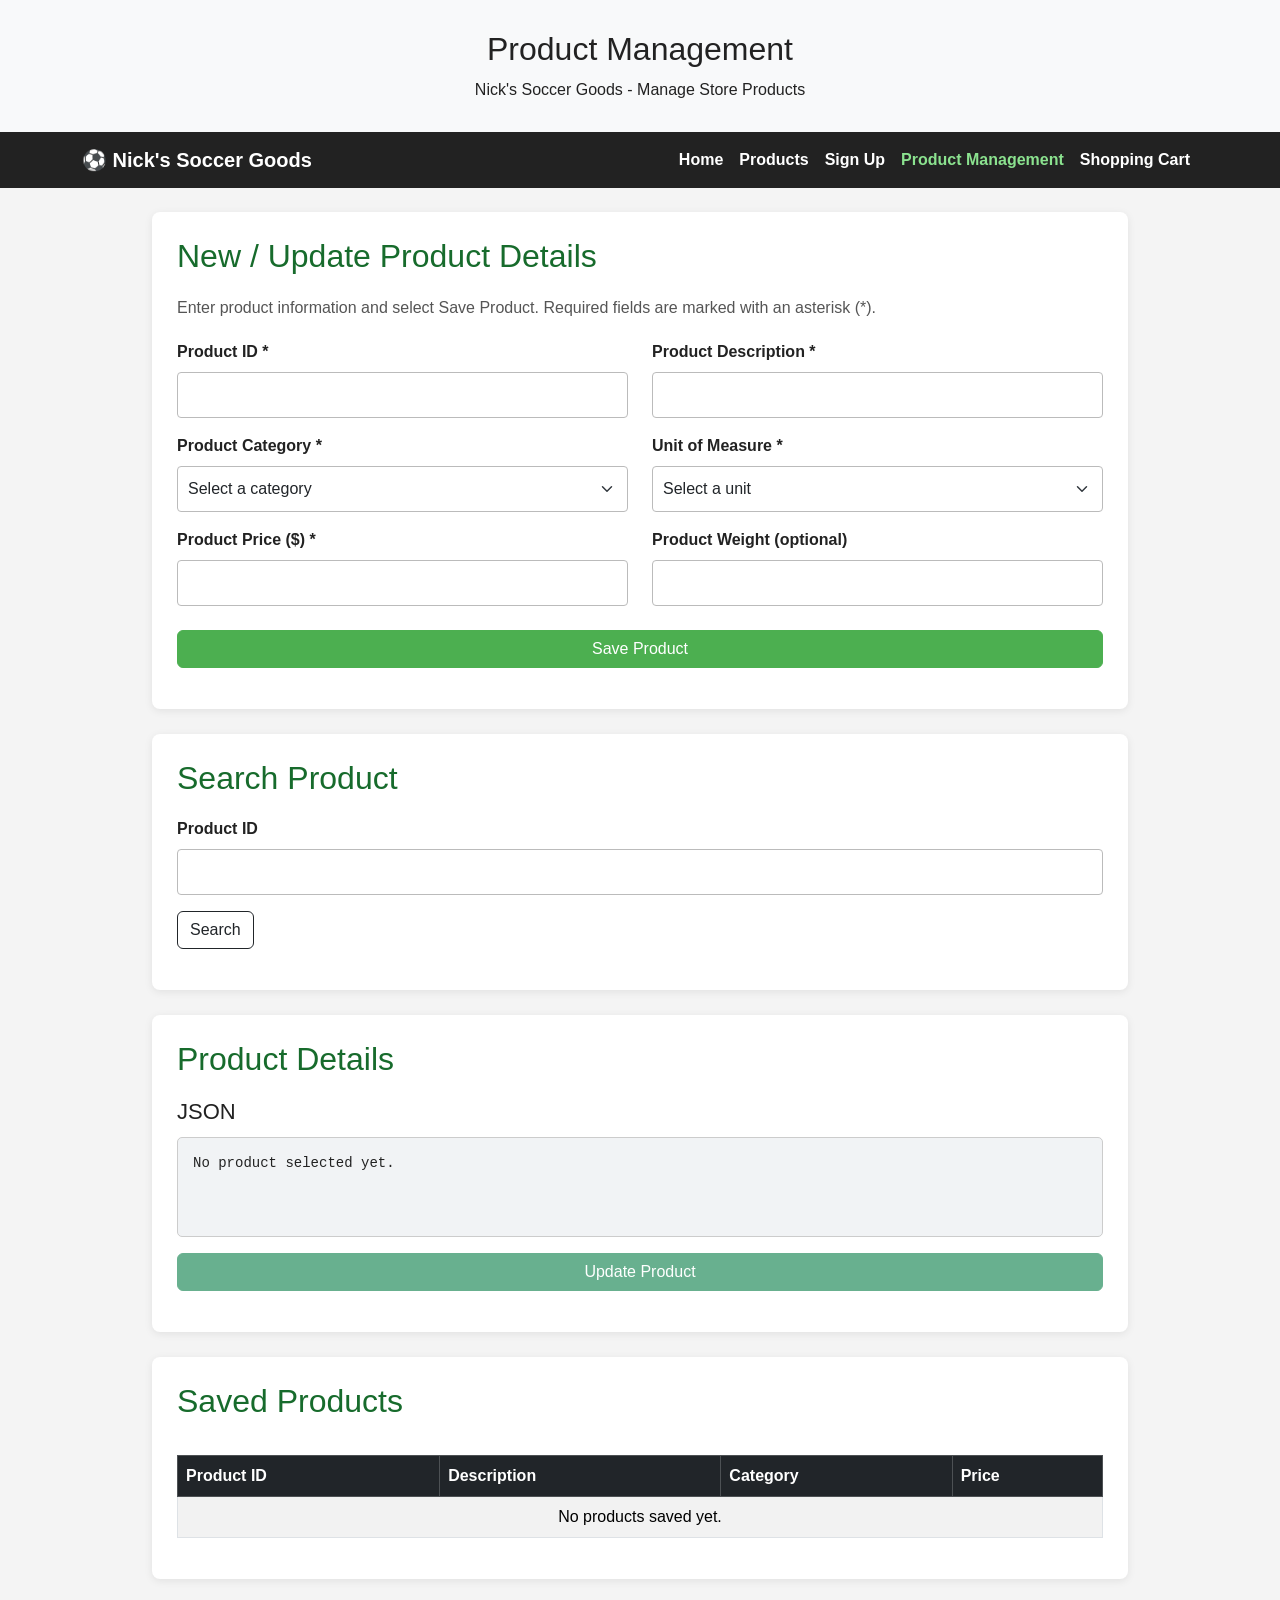
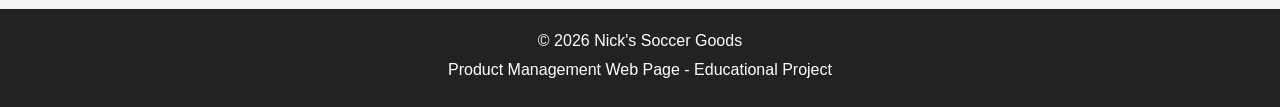
==== commit f5f50222: "Refactor comments for team contributions in product.html Updated comments to reflect team contributi" ====
--- a/product.html
+++ b/product.html
@@ -8,26 +8,32 @@
 
     <title>Product Management - Nick's Soccer Goods</title>
 
-    <!-- Bootstrap CSS cloud library -->
+    <!-- TEAM TASK 3: BOOTSTRAP
+         Author: Nick Golter
+         Contribution: Responsive page layout and styling.
+    -->
     <link href="https://cdn.jsdelivr.net/npm/bootstrap@5.3.3/dist/css/bootstrap.min.css"
           rel="stylesheet">
 
-    <!-- jQuery cloud library -->
+    <!-- TEAM TASK 6: JQUERY
+         Author: Aziz Abilkosimov
+         Contribution: Product search and dynamic page behavior.
+    -->
     <script src="https://code.jquery.com/jquery-3.7.1.min.js"></script>
 
-    <!-- External CSS -->
+    <!-- TEAM TASK 2: EXTERNAL CSS
+         Author: Nick Golter
+         Contribution: Product page presentation and responsive styling.
+    -->
     <link rel="stylesheet" href="product.css">
 </head>
 
 <body>
 
-    <!--
-        HTML PAGE STRUCTURE AND DOCUMENTATION
-        Author: Jason Mathew
-        Contribution: HTML page structure, semantic sections, and navigation markup.
+    <!-- TEAM TASK 1: HTML STRUCTURE
+         Author: Jason Mathew
+         Contribution: Page structure, header, navigation, and sections.
     -->
-
-    <!-- HEADER -->
     <header class="page-header">
         <div class="container">
             <h1>Product Management</h1>
@@ -35,9 +41,9 @@
         </div>
     </header>
 
-    <!-- NAVIGATION -->
     <nav class="navbar navbar-expand-lg navbar-dark">
         <div class="container">
+
             <a class="navbar-brand" href="index.html">
                 ⚽ Nick's Soccer Goods
             </a>
@@ -49,7 +55,6 @@
                     aria-controls="navbarNav"
                     aria-expanded="false"
                     aria-label="Toggle navigation">
-
                 <span class="navbar-toggler-icon"></span>
             </button>
 
@@ -60,9 +65,7 @@
                     </li>
 
                     <li class="nav-item">
-                        <a class="nav-link" href="index.html#products">
-                            Products
-                        </a>
+                        <a class="nav-link" href="index.html#products">Products</a>
                     </li>
 
                     <li class="nav-item">
@@ -72,95 +75,56 @@
                     <li class="nav-item">
                         <a class="nav-link active"
                            href="product.html"
-                           aria-current="page">
-                            Product Management
-                        </a>
+                           aria-current="page">Product Management</a>
+                    </li>
+
+                    <li class="nav-item">
+                        <a class="nav-link" href="shoppingcart.html">Shopping Cart</a>
                     </li>
                 </ul>
             </div>
         </div>
     </nav>
 
-    <!--
-        CSS DESIGN AND PAGE LAYOUT
-        Author: Nick Golter
-        Contribution: Visual layout, spacing, styling, and responsive page design.
-        Styling rules are maintained in product.css.
-    -->
-
-    <!-- MAIN CONTENT -->
     <main class="container my-4">
 
-        <!--
-            PRODUCT FORM AND PAGE LAYOUT
-            Author: Nick Golter
+        <!-- TEAM TASK 1: PRODUCT FORM STRUCTURE
+             Author: Jason Mathew
+             TEAM TASK 2: FORM STYLING
+             Author: Nick Golter
+             TEAM TASK 4: FIELD VALIDATION
+             Author: Aziz Abilkosimov
         -->
         <section class="product-section">
 
             <h2>New / Update Product Details</h2>
 
             <p class="section-description">
-                Enter the product information below and select Save.
+                Enter product information and select Save Product.
                 Required fields are marked with an asterisk (*).
             </p>
 
-            <!--
-                PRODUCT FIELD DEFINITIONS AND VALIDATION FEEDBACK
-                Product content contribution: Kevin Mathew
-                Contribution: Product information, categories, and units of measure.
-                Validation behavior is handled by the JavaScript below.
-            -->
             <form id="productForm" novalidate>
-
                 <div class="row">
 
-                    <!-- PRODUCT ID -->
                     <div class="col-md-6 mb-3">
-                        <label for="productId" class="form-label">
-                            Product ID *
-                        </label>
-
-                        <input type="text"
-                               class="form-control"
-                               id="productId"
-                               name="productId"
-                               placeholder="Enter product ID"
-                               required>
-
-                        <div class="invalid-feedback">
-                            Product ID is required.
-                        </div>
+                        <label for="productId" class="form-label">Product ID *</label>
+                        <input type="text" class="form-control"
+                               id="productId" name="productId" required>
+                        <div class="invalid-feedback">Product ID is required.</div>
                     </div>
 
-                    <!-- PRODUCT DESCRIPTION -->
                     <div class="col-md-6 mb-3">
-                        <label for="productDesc" class="form-label">
-                            Product Description *
-                        </label>
-
-                        <input type="text"
-                               class="form-control"
-                               id="productDesc"
-                               name="productDesc"
-                               placeholder="Example: Soccer Ball"
-                               required>
-
-                        <div class="invalid-feedback">
-                            Product description is required.
-                        </div>
+                        <label for="productDesc" class="form-label">Product Description *</label>
+                        <input type="text" class="form-control"
+                               id="productDesc" name="productDesc" required>
+                        <div class="invalid-feedback">Product description is required.</div>
                     </div>
 
-                    <!-- PRODUCT CATEGORY -->
                     <div class="col-md-6 mb-3">
-                        <label for="productCategory" class="form-label">
-                            Product Category *
-                        </label>
-
-                        <select class="form-select"
-                                id="productCategory"
-                                name="productCategory"
-                                required>
-
+                        <label for="productCategory" class="form-label">Product Category *</label>
+                        <select class="form-select" id="productCategory"
+                                name="productCategory" required>
                             <option value="">Select a category</option>
                             <option value="Men's Clothing">Men's Clothing</option>
                             <option value="Women's Clothing">Women's Clothing</option>
@@ -169,23 +133,13 @@
                             <option value="Equipment">Equipment</option>
                             <option value="Accessories">Accessories</option>
                         </select>
-
-                        <div class="invalid-feedback">
-                            Please select a product category.
-                        </div>
+                        <div class="invalid-feedback">Please select a category.</div>
                     </div>
 
-                    <!-- PRODUCT UNIT OF MEASURE -->
                     <div class="col-md-6 mb-3">
-                        <label for="productUOM" class="form-label">
-                            Product Unit of Measure *
-                        </label>
-
-                        <select class="form-select"
-                                id="productUOM"
-                                name="productUOM"
-                                required>
-
+                        <label for="productUOM" class="form-label">Unit of Measure *</label>
+                        <select class="form-select" id="productUOM"
+                                name="productUOM" required>
                             <option value="">Select a unit</option>
                             <option value="Piece">Piece</option>
                             <option value="Pair">Pair</option>
@@ -193,49 +147,24 @@
                             <option value="Dozen">Dozen</option>
                             <option value="Box">Box</option>
                         </select>
-
+                        <div class="invalid-feedback">Please select a unit.</div>
+                    </div>
+
+                    <div class="col-md-6 mb-3">
+                        <label for="productPrice" class="form-label">Product Price ($) *</label>
+                        <input type="number" class="form-control"
+                               id="productPrice" name="productPrice"
+                               min="0.01" max="999999999" step="0.01" required>
                         <div class="invalid-feedback">
-                            Please select a unit of measure.
+                            Enter a price greater than zero with up to two decimal places.
                         </div>
                     </div>
 
-                    <!-- PRODUCT PRICE -->
                     <div class="col-md-6 mb-3">
-                        <label for="productPrice" class="form-label">
-                            Product Price ($) *
-                        </label>
-
-                        <input type="number"
-                               class="form-control"
-                               id="productPrice"
-                               name="productPrice"
-                               placeholder="Example: 49.99"
-                               min="0.01"
-                               max="999999999"
-                               step="0.01"
-                               required>
-
-                        <div class="invalid-feedback">
-                            Enter a valid price greater than zero
-                            with no more than two decimal places.
-                        </div>
-                    </div>
-
-                    <!-- PRODUCT WEIGHT -->
-                    <div class="col-md-6 mb-3">
-                        <label for="productWeight" class="form-label">
-                            Product Weight (optional)
-                        </label>
-
-                        <input type="number"
-                               class="form-control"
-                               id="productWeight"
-                               name="productWeight"
-                               placeholder="Example: 3"
-                               min="0"
-                               max="999999999"
-                               step="any">
-
+                        <label for="productWeight" class="form-label">Product Weight (optional)</label>
+                        <input type="number" class="form-control"
+                               id="productWeight" name="productWeight"
+                               min="0" max="999999999" step="any">
                         <div class="invalid-feedback">
                             Weight must be a non-negative number.
                         </div>
@@ -243,103 +172,56 @@
 
                 </div>
 
-                <!-- SAVE BUTTON -->
                 <div class="d-grid mt-2">
-                    <button type="submit" class="btn btn-success">
-                        Save Product
-                    </button>
+                    <button type="submit" class="btn btn-success">Save Product</button>
                 </div>
 
-                <div id="formMessage"
-                     class="mt-3"
-                     role="status"
-                     aria-live="polite">
-                </div>
-
+                <div id="formMessage" class="mt-3" role="status" aria-live="polite"></div>
             </form>
         </section>
 
-        <!--
-            JQUERY PRODUCT SEARCH
-            Author: Aziz Abilkosimov
-            Contribution: Project coordination and quality-testing review
-            of the product search workflow.
+        <!-- TEAM TASK 6: JQUERY PRODUCT SEARCH
+             Author: Aziz Abilkosimov
+             Contribution: Search saved product records.
         -->
         <section class="product-section">
-
             <h2>Search Product</h2>
 
             <form id="searchForm">
                 <div class="mb-3">
-                    <label for="searchProductId" class="form-label">
-                        Product ID
-                    </label>
-
-                    <input type="text"
-                           class="form-control"
-                           id="searchProductId"
-                           placeholder="Enter a product ID"
-                           required>
+                    <label for="searchProductId" class="form-label">Product ID</label>
+                    <input type="text" class="form-control"
+                           id="searchProductId" required>
                 </div>
 
-                <button type="submit" class="btn btn-outline-dark">
-                    Search
-                </button>
+                <button type="submit" class="btn btn-outline-dark">Search</button>
             </form>
 
-            <div id="searchMessage"
-                 class="mt-3"
-                 role="status"
-                 aria-live="polite">
-            </div>
+            <div id="searchMessage" class="mt-3" role="status" aria-live="polite"></div>
         </section>
 
-        <!--
-            JSON PRODUCT DOCUMENT
-            Author: Kevin Mathew
-            Contribution: Product field definitions and product-data structure.
+        <!-- TEAM TASK 5: JSON PRODUCT DOCUMENT
+             Author: Kevin Mathew
+             Contribution: Product JSON structure and data fields.
         -->
         <section class="product-section">
-
             <h2>Product Details</h2>
 
             <h3>JSON</h3>
-
-            <p class="section-description">
-                The saved or searched product document appears below.
-            </p>
-
             <pre id="jsonOutput" class="json-output">No product selected yet.</pre>
 
-            <!-- UPDATE BUTTON -->
             <div class="d-grid mt-3">
-                <button type="button"
-                        id="updateButton"
-                        class="btn btn-success"
-                        disabled>
+                <button type="button" id="updateButton"
+                        class="btn btn-success" disabled>
                     Update Product
                 </button>
             </div>
 
-            <div id="updateMessage"
-                 class="mt-3"
-                 role="status"
-                 aria-live="polite">
-            </div>
+            <div id="updateMessage" class="mt-3" role="status" aria-live="polite"></div>
         </section>
 
-        <!--
-            PRODUCT JSON DATA AND SAVED PRODUCTS TABLE
-            Author: Kevin Mathew
-            Contribution: Product content and field definitions.
-        -->
         <section class="product-section">
-
             <h2>Saved Products</h2>
-
-            <p class="section-description">
-                Products saved in this browser are listed here.
-            </p>
 
             <div class="table-responsive">
                 <table class="table table-striped table-bordered">
@@ -354,9 +236,7 @@
 
                     <tbody id="productTableBody">
                         <tr>
-                            <td colspan="4" class="text-center">
-                                No products saved yet.
-                            </td>
+                            <td colspan="4" class="text-center">No products saved yet.</td>
                         </tr>
                     </tbody>
                 </table>
@@ -365,29 +245,22 @@
 
     </main>
 
-    <!-- FOOTER -->
     <footer class="page-footer">
         <p>&copy; 2026 Nick's Soccer Goods</p>
         <p>Product Management Web Page - Educational Project</p>
     </footer>
 
-    <!-- Bootstrap JavaScript cloud library -->
     <script src="https://cdn.jsdelivr.net/npm/bootstrap@5.3.3/dist/js/bootstrap.bundle.min.js"></script>
 
-    <!--
-        JAVASCRIPT: VALIDATION, JSON, SAVE, SEARCH, AND UPDATE
-        Author: Aziz Abilkosimov
-        Contribution: Project coordination and quality-testing review
-        for validation, saving, searching, and updating product records.
-        Keep these comments aligned with the work actually completed by the team.
+    <!-- TEAM TASK 4: JAVASCRIPT
+         Author: Aziz Abilkosimov
+         Contribution: Validation, save, search, and update behavior.
     -->
     <script>
         $(document).ready(function () {
 
-            // The current product selected for viewing or updating.
             let currentProductId = null;
 
-            // Read the saved products from this browser.
             function getProducts() {
                 try {
                     const saved = localStorage.getItem("soccerProducts");
@@ -404,49 +277,35 @@
                 }
             }
 
-            // Save the product collection in this browser.
             function storeProducts(products) {
                 try {
-                    localStorage.setItem(
-                        "soccerProducts",
-                        JSON.stringify(products)
-                    );
+                    localStorage.setItem("soccerProducts", JSON.stringify(products));
                     return true;
                 } catch (error) {
-                    showMessage(
-                        "#formMessage",
-                        "Products could not be saved in this browser.",
-                        "danger"
-                    );
+                    showMessage("#formMessage",
+                        "Products could not be saved in this browser.", "danger");
                     return false;
                 }
             }
 
-            // Display a message to the user.
             function showMessage(selector, message, type) {
                 $(selector)
-                    .removeClass(
-                        "text-success text-danger text-warning"
-                    )
+                    .removeClass("text-success text-danger text-warning")
                     .addClass("text-" + type)
                     .text(message);
             }
 
-            // Create a product JSON document from the form.
             function getProductFromForm() {
                 const product = {
                     productId: $("#productId").val().trim(),
                     productDesc: $("#productDesc").val().trim(),
                     productCategory: $("#productCategory").val(),
                     productUOM: $("#productUOM").val(),
-                    productPrice: Number(
-                        Number($("#productPrice").val()).toFixed(2)
-                    )
+                    productPrice: Number(Number($("#productPrice").val()).toFixed(2))
                 };
 
                 const weight = $("#productWeight").val().trim();
 
-                // Weight is optional, so include it only when entered.
                 if (weight !== "") {
                     product.productWeight = Number(weight);
                 }
@@ -454,14 +313,15 @@
                 return product;
             }
 
-            // Display a JSON document on the page.
             function displayProduct(product) {
-                $("#jsonOutput").text(
-                    JSON.stringify(product, null, 4)
-                );
-            }
-
-            // Refresh the saved products table.
+                $("#jsonOutput").text(JSON.stringify(product, null, 4));
+            }
+
+            /*
+                TEAM TASK 4: SAVED PRODUCTS TABLE
+                Author: Aziz Abilkosimov
+                Contribution: Product table rendering and quality testing.
+            */
             function renderProductTable() {
                 const products = getProducts();
                 const ids = Object.keys(products);
@@ -489,34 +349,27 @@
                     row.append(("<td>").text(product.productDesc));
                     row.append(("<td>").text(product.productCategory));
                     $row.append(
-                        $("<td>").text(
-                            "$" + Number(product.productPrice).toFixed(2)
-                        )
+                        ("<td>").text("" + Number(product.productPrice).toFixed(2))
                     );
 
                     tableBody.append(row);
                 });
             }
 
-            // Check a required text field.
             function validateRequiredText(id) {
                 const $field = $("#" + id);
                 const valid = $field.val().trim() !== "";
-
                 $field.toggleClass("is-invalid", !valid);
                 return valid;
             }
 
-            // Check a required dropdown.
             function validateRequiredSelect(id) {
                 const $field = $("#" + id);
                 const valid = $field.val() !== "";
-
                 $field.toggleClass("is-invalid", !valid);
                 return valid;
             }
 
-            // Validate the product price.
             function validatePrice() {
                 const $field = $("#productPrice");
                 const value = $field.val().trim();
@@ -533,13 +386,11 @@
                 return valid;
             }
 
-            // Validate optional product weight.
             function validateWeight() {
                 const $field = $("#productWeight");
                 const value = $field.val().trim();
 
-                const valid =
-                    value === "" ||
+                const valid = value === "" ||
                     (
                         Number.isFinite(Number(value)) &&
                         Number(value) >= 0 &&
@@ -550,44 +401,29 @@
                 return valid;
             }
 
-            // Run all field-integrity checks.
             function validateProductForm() {
                 const validId = validateRequiredText("productId");
-                const validDescription =
-                    validateRequiredText("productDesc");
-                const validCategory =
-                    validateRequiredSelect("productCategory");
+                const validDescription = validateRequiredText("productDesc");
+                const validCategory = validateRequiredSelect("productCategory");
                 const validUOM = validateRequiredSelect("productUOM");
                 const validPrice = validatePrice();
                 const validWeight = validateWeight();
 
-                return validId &&
-                    validDescription &&
-                    validCategory &&
-                    validUOM &&
-                    validPrice &&
-                    validWeight;
-            }
-
-            // Clear validation feedback when fields are corrected.
-            $("#productForm input, #productForm select").on(
-                "input change",
-                function () {
-                    $(this).removeClass("is-invalid");
-                    $("#formMessage").text("");
-                }
-            );
-
-            // SAVE: validate the form, create JSON, and save the product.
+                return validId && validDescription && validCategory &&
+                    validUOM && validPrice && validWeight;
+            }
+
+            $("#productForm input, #productForm select").on("input change", function () {
+                $(this).removeClass("is-invalid");
+                $("#formMessage").text("");
+            });
+
             $("#productForm").on("submit", function (event) {
                 event.preventDefault();
 
                 if (!validateProductForm()) {
-                    showMessage(
-                        "#formMessage",
-                        "Please correct the highlighted fields.",
-                        "danger"
-                    );
+                    showMessage("#formMessage",
+                        "Please correct the highlighted fields.", "danger");
                     return;
                 }
 
@@ -595,12 +431,7 @@
                 const products = getProducts();
                 const id = product.productId;
 
-                // Saving an existing ID replaces that product.
-                const alreadyExists = Object.prototype.hasOwnProperty.call(
-                    products,
-                    id
-                );
-
+                const alreadyExists = Object.prototype.hasOwnProperty.call(products, id);
                 products[id] = product;
 
                 if (!storeProducts(products)) {
@@ -608,7 +439,6 @@
                 }
 
                 currentProductId = id;
-
                 displayProduct(product);
                 $("#updateButton").prop("disabled", false);
 
@@ -624,122 +454,81 @@
                 renderProductTable();
             });
 
-            // SEARCH: use jQuery to find a product by its ID.
             $("#searchForm").on("submit", function (event) {
                 event.preventDefault();
 
                 const id = $("#searchProductId").val().trim();
+                const products = getProducts();
 
                 if (id === "") {
-                    showMessage(
-                        "#searchMessage",
-                        "Please enter a Product ID.",
-                        "danger"
-                    );
-                    return;
-                }
-
-                const products = getProducts();
+                    showMessage("#searchMessage", "Enter a Product ID.", "danger");
+                    return;
+                }
 
                 if (!Object.prototype.hasOwnProperty.call(products, id)) {
                     currentProductId = null;
-
                     $("#updateButton").prop("disabled", true);
-
-                    showMessage(
-                        "#searchMessage",
-                        "No product found with that ID.",
-                        "danger"
-                    );
-
+                    showMessage("#searchMessage", "No product found with that ID.", "danger");
                     $("#updateMessage").text("");
                     return;
                 }
 
                 const product = products[id];
 
-                // Load the searched product into the form.
                 $("#productId").val(product.productId);
                 $("#productDesc").val(product.productDesc);
                 $("#productCategory").val(product.productCategory);
                 $("#productUOM").val(product.productUOM);
-                $("#productPrice").val(
-                    Number(product.productPrice).toFixed(2)
+                $("#productPrice").val(Number(product.productPrice).toFixed(2));
+                $("#productWeight").val(
+                    product.productWeight === undefined ? "" : product.productWeight
                 );
 
-                $("#productWeight").val(
-                    product.productWeight === undefined
-                        ? ""
-                        : product.productWeight
-                );
-
                 $("#productForm .is-invalid").removeClass("is-invalid");
 
                 currentProductId = id;
-
                 displayProduct(product);
                 $("#updateButton").prop("disabled", false);
 
-                showMessage(
-                    "#searchMessage",
-                    "Product found. You can edit its details and select Update Product.",
-                    "success"
-                );
+                showMessage("#searchMessage",
+                    "Product found. Edit the details and select Update Product.",
+                    "success");
 
                 $("#formMessage").text("");
                 $("#updateMessage").text("");
             });
 
-            // UPDATE: update the currently searched product.
             $("#updateButton").on("click", function () {
                 if (currentProductId === null) {
-                    showMessage(
-                        "#updateMessage",
-                        "Search for a saved product before updating.",
-                        "danger"
-                    );
+                    showMessage("#updateMessage",
+                        "Search for a saved product before updating.", "danger");
                     return;
                 }
 
                 if (!validateProductForm()) {
-                    showMessage(
-                        "#updateMessage",
-                        "Please correct the highlighted fields before updating.",
-                        "danger"
-                    );
+                    showMessage("#updateMessage",
+                        "Correct the highlighted fields before updating.", "danger");
                     return;
                 }
 
                 const product = getProductFromForm();
                 const products = getProducts();
 
-                // Confirm the original product still exists.
-                if (!Object.prototype.hasOwnProperty.call(
-                    products,
-                    currentProductId
-                )) {
-                    showMessage(
-                        "#updateMessage",
-                        "The original product could not be found. Search again.",
-                        "danger"
-                    );
+                if (!Object.prototype.hasOwnProperty.call(products, currentProductId)) {
+                    showMessage("#updateMessage",
+                        "The original product could not be found. Search again.", "danger");
                     return;
                 }
 
                 const newId = product.productId;
 
-                // Do not overwrite a different product if the ID was changed.
                 if (newId !== currentProductId &&
                     Object.prototype.hasOwnProperty.call(products, newId)) {
-                    showMessage(
-                        "#updateMessage",
-                        "That Product ID already belongs to another product.",
-                        "danger"
-                    );
-                    return;
-                }
-
-                // Update the existing product, allowing an ID change if unique.
+                    showMessage("#updateMessage",
+                        "That Product ID already belongs to another product.", "danger");
+                    return;
+                }
+
                 delete products[currentProductId];
                 products[newId] = product;
 
@@ -753,25 +542,15 @@
                 displayProduct(product);
                 renderProductTable();
 
-                showMessage(
-                    "#updateMessage",
-                    "Product updated successfully.",
-                    "success"
-                );
-
-                showMessage(
-                    "#formMessage",
-                    "The product changes have been saved.",
-                    "success"
-                );
+                showMessage("#updateMessage", "Product updated successfully.", "success");
+                showMessage("#formMessage", "The product changes have been saved.", "success");
             });
 
-            // Load existing saved products when the page opens.
             renderProductTable();
-
         });
     </script>
 
 </body>
 </html>
 
+
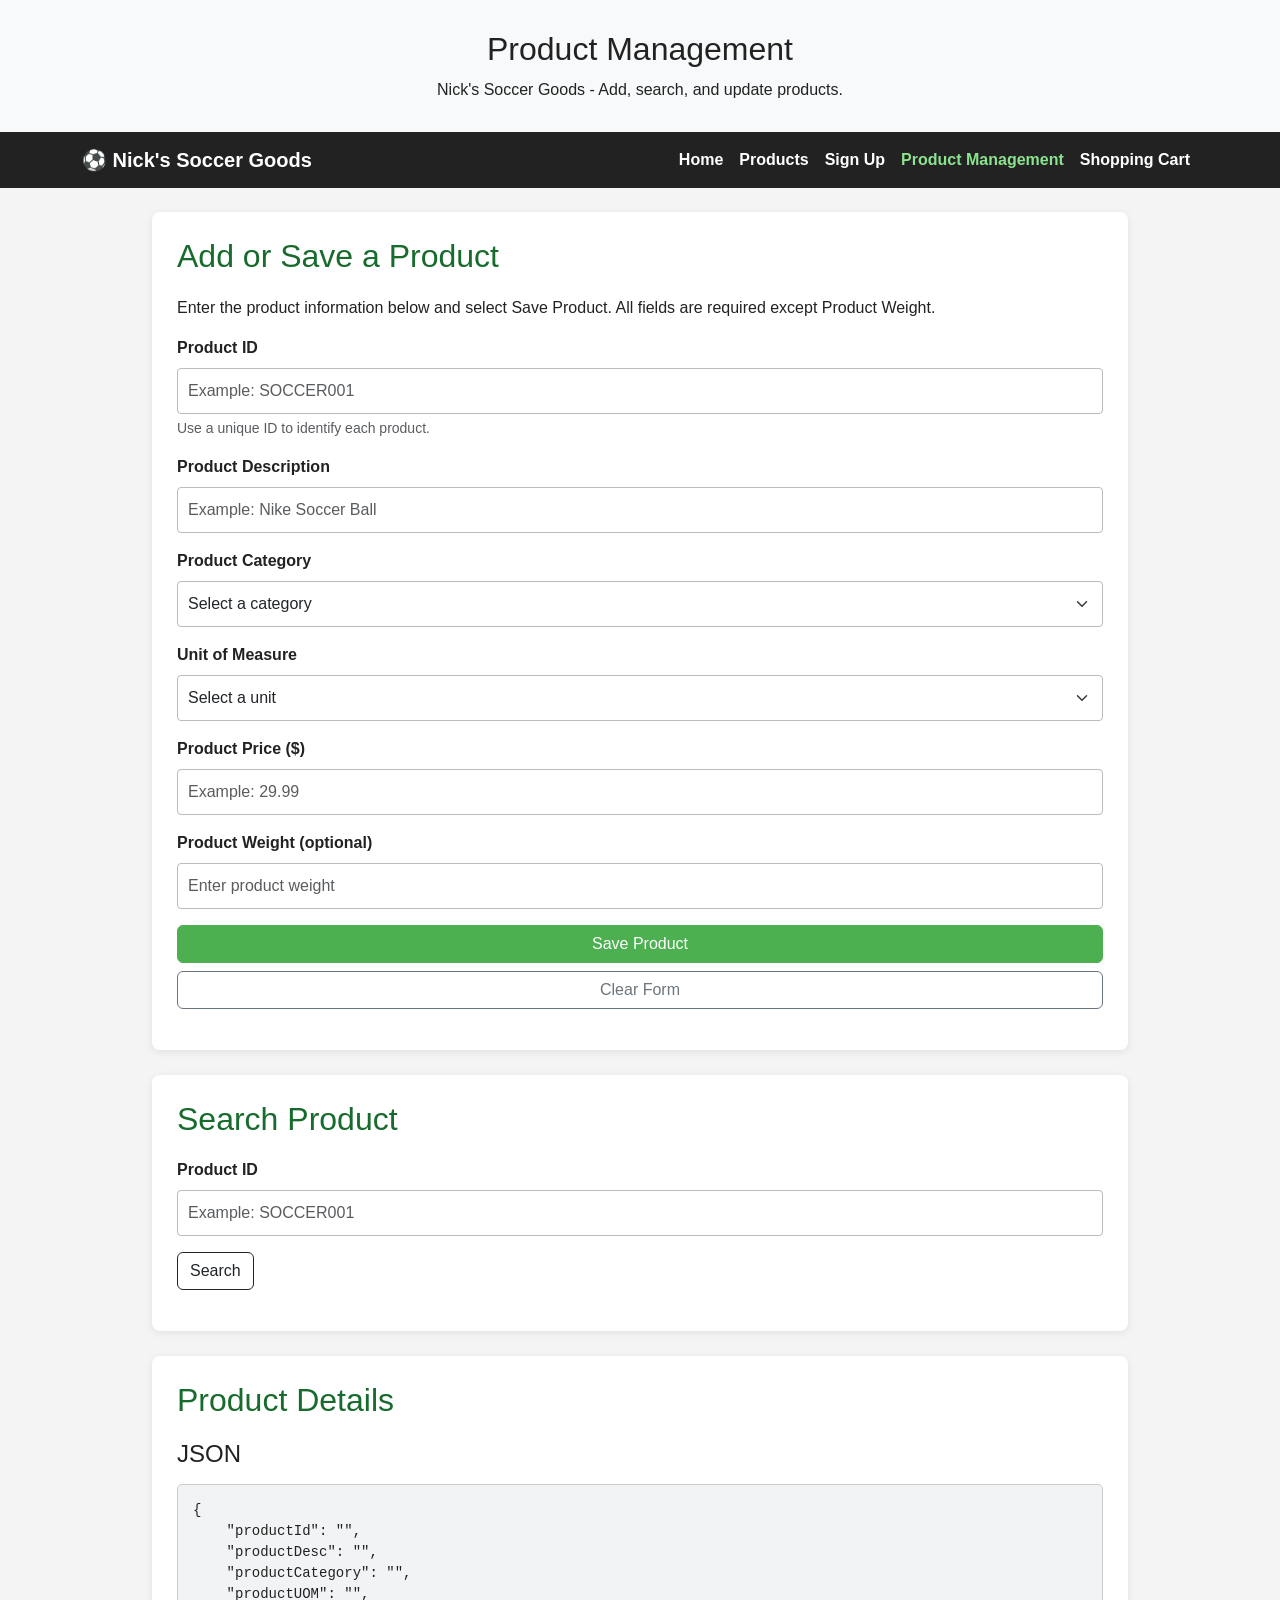
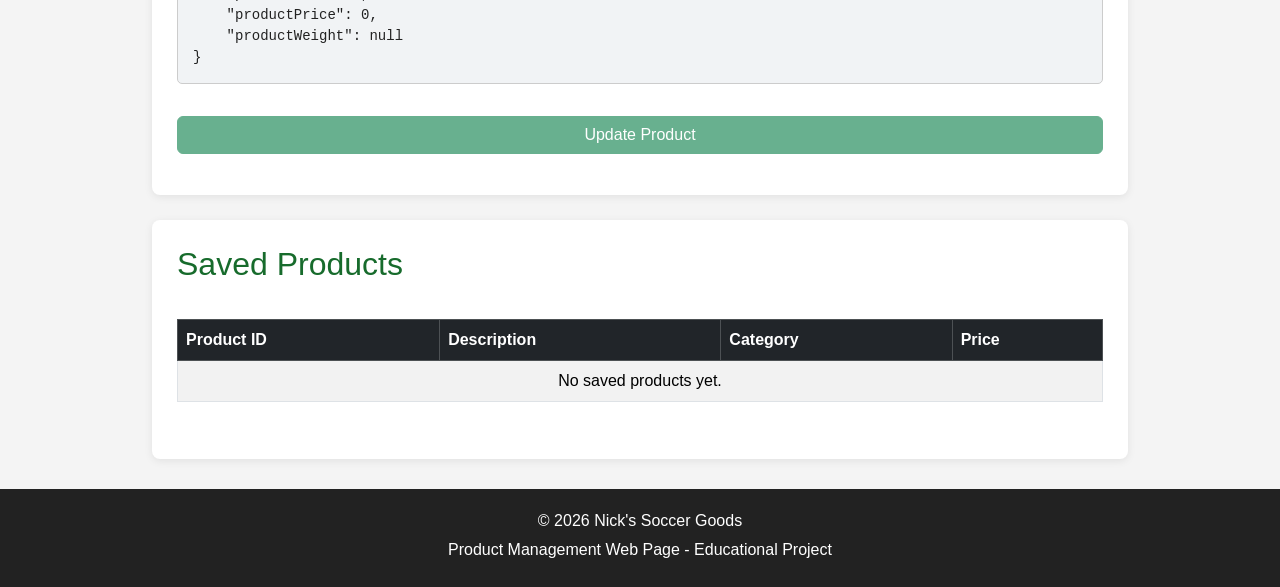
==== commit 702157ad: "Refactor product.html for improved management features Updated product management page with improved" ====
--- a/product.html
+++ b/product.html
@@ -1,55 +1,88 @@
 
 <!DOCTYPE html>
 <html lang="en">
-
 <head>
     <meta charset="UTF-8">
     <meta name="viewport" content="width=device-width, initial-scale=1.0">
 
     <title>Product Management - Nick's Soccer Goods</title>
 
-    <!-- TEAM TASK 3: BOOTSTRAP
+    <!-- TEAM TASK 1: HTML STRUCTURE
+         Author: Jason Mathew
+    -->
+
+    <!-- TEAM TASK 2 AND 3: CSS AND BOOTSTRAP
          Author: Nick Golter
-         Contribution: Responsive page layout and styling.
     -->
     <link href="https://cdn.jsdelivr.net/npm/bootstrap@5.3.3/dist/css/bootstrap.min.css"
           rel="stylesheet">
+    <link rel="stylesheet" href="product.css">
 
     <!-- TEAM TASK 6: JQUERY
          Author: Aziz Abilkosimov
-         Contribution: Product search and dynamic page behavior.
     -->
     <script src="https://code.jquery.com/jquery-3.7.1.min.js"></script>
 
-    <!-- TEAM TASK 2: EXTERNAL CSS
-         Author: Nick Golter
-         Contribution: Product page presentation and responsive styling.
-    -->
-    <link rel="stylesheet" href="product.css">
+    <style>
+        .product-section {
+            background: #ffffff;
+            padding: 25px;
+            margin-bottom: 25px;
+            border-radius: 8px;
+            box-shadow: 0 2px 8px rgba(0, 0, 0, 0.08);
+        }
+
+        .product-section h2 {
+            color: #176b2c;
+            margin-bottom: 20px;
+        }
+
+        .json-output {
+            background: #f1f3f5;
+            border: 1px solid #ccc;
+            border-radius: 5px;
+            padding: 15px;
+            white-space: pre-wrap;
+            overflow-wrap: anywhere;
+            font-family: Consolas, "Courier New", monospace;
+            font-size: 14px;
+            min-height: 80px;
+        }
+
+        .form-label {
+            font-weight: 600;
+        }
+
+        @media (max-width: 700px) {
+            .product-section {
+                padding: 18px;
+            }
+        }
+    </style>
 </head>
 
 <body>
 
-    <!-- TEAM TASK 1: HTML STRUCTURE
+    <!-- TEAM TASK 1: PAGE HEADER
          Author: Jason Mathew
-         Contribution: Page structure, header, navigation, and sections.
     -->
     <header class="page-header">
         <div class="container">
             <h1>Product Management</h1>
-            <p>Nick's Soccer Goods - Manage Store Products</p>
+            <p>Nick's Soccer Goods - Add, search, and update products.</p>
         </div>
     </header>
 
+    <!-- TEAM TASK 1: NAVIGATION
+         Author: Jason Mathew
+    -->
     <nav class="navbar navbar-expand-lg navbar-dark">
         <div class="container">
-
             <a class="navbar-brand" href="index.html">
                 ⚽ Nick's Soccer Goods
             </a>
 
-            <button class="navbar-toggler"
-                    type="button"
+            <button class="navbar-toggler" type="button"
                     data-bs-toggle="collapse"
                     data-bs-target="#navbarNav"
                     aria-controls="navbarNav"
@@ -90,141 +123,196 @@
 
         <!-- TEAM TASK 1: PRODUCT FORM STRUCTURE
              Author: Jason Mathew
-             TEAM TASK 2: FORM STYLING
+        -->
+
+        <!-- TEAM TASK 2: FORM STYLING
              Author: Nick Golter
-             TEAM TASK 4: FIELD VALIDATION
+        -->
+
+        <!-- TEAM TASK 4: FIELD VALIDATION
              Author: Aziz Abilkosimov
         -->
         <section class="product-section">
-
-            <h2>New / Update Product Details</h2>
-
-            <p class="section-description">
-                Enter product information and select Save Product.
-                Required fields are marked with an asterisk (*).
+            <h2>Add or Save a Product</h2>
+
+            <p>
+                Enter the product information below and select Save Product.
+                All fields are required except Product Weight.
             </p>
 
-            <form id="productForm" novalidate>
-                <div class="row">
-
-                    <div class="col-md-6 mb-3">
-                        <label for="productId" class="form-label">Product ID *</label>
-                        <input type="text" class="form-control"
-                               id="productId" name="productId" required>
-                        <div class="invalid-feedback">Product ID is required.</div>
+            <form id="productForm">
+
+                <div class="mb-3">
+                    <label for="productId" class="form-label">Product ID</label>
+                    <input type="text"
+                           class="form-control"
+                           id="productId"
+                           maxlength="50"
+                           placeholder="Example: SOCCER001"
+                           required>
+                    <div class="form-text">
+                        Use a unique ID to identify each product.
                     </div>
-
-                    <div class="col-md-6 mb-3">
-                        <label for="productDesc" class="form-label">Product Description *</label>
-                        <input type="text" class="form-control"
-                               id="productDesc" name="productDesc" required>
-                        <div class="invalid-feedback">Product description is required.</div>
-                    </div>
-
-                    <div class="col-md-6 mb-3">
-                        <label for="productCategory" class="form-label">Product Category *</label>
-                        <select class="form-select" id="productCategory"
-                                name="productCategory" required>
-                            <option value="">Select a category</option>
-                            <option value="Men's Clothing">Men's Clothing</option>
-                            <option value="Women's Clothing">Women's Clothing</option>
-                            <option value="Youth Clothing">Youth Clothing</option>
-                            <option value="Footwear">Footwear</option>
-                            <option value="Equipment">Equipment</option>
-                            <option value="Accessories">Accessories</option>
-                        </select>
-                        <div class="invalid-feedback">Please select a category.</div>
-                    </div>
-
-                    <div class="col-md-6 mb-3">
-                        <label for="productUOM" class="form-label">Unit of Measure *</label>
-                        <select class="form-select" id="productUOM"
-                                name="productUOM" required>
-                            <option value="">Select a unit</option>
-                            <option value="Piece">Piece</option>
-                            <option value="Pair">Pair</option>
-                            <option value="Set">Set</option>
-                            <option value="Dozen">Dozen</option>
-                            <option value="Box">Box</option>
-                        </select>
-                        <div class="invalid-feedback">Please select a unit.</div>
-                    </div>
-
-                    <div class="col-md-6 mb-3">
-                        <label for="productPrice" class="form-label">Product Price ($) *</label>
-                        <input type="number" class="form-control"
-                               id="productPrice" name="productPrice"
-                               min="0.01" max="999999999" step="0.01" required>
-                        <div class="invalid-feedback">
-                            Enter a price greater than zero with up to two decimal places.
-                        </div>
-                    </div>
-
-                    <div class="col-md-6 mb-3">
-                        <label for="productWeight" class="form-label">Product Weight (optional)</label>
-                        <input type="number" class="form-control"
-                               id="productWeight" name="productWeight"
-                               min="0" max="999999999" step="any">
-                        <div class="invalid-feedback">
-                            Weight must be a non-negative number.
-                        </div>
-                    </div>
-
                 </div>
 
-                <div class="d-grid mt-2">
-                    <button type="submit" class="btn btn-success">Save Product</button>
+                <div class="mb-3">
+                    <label for="productDesc" class="form-label">
+                        Product Description
+                    </label>
+                    <input type="text"
+                           class="form-control"
+                           id="productDesc"
+                           maxlength="200"
+                           placeholder="Example: Nike Soccer Ball"
+                           required>
                 </div>
 
-                <div id="formMessage" class="mt-3" role="status" aria-live="polite"></div>
+                <div class="mb-3">
+                    <label for="productCategory" class="form-label">
+                        Product Category
+                    </label>
+                    <select class="form-select"
+                            id="productCategory"
+                            required>
+                        <option value="">Select a category</option>
+                        <option value="Men's Clothing">Men's Clothing</option>
+                        <option value="Women's Clothing">Women's Clothing</option>
+                        <option value="Youth Clothing">Youth Clothing</option>
+                        <option value="Footwear">Footwear</option>
+                        <option value="Equipment">Equipment</option>
+                        <option value="Accessories">Accessories</option>
+                    </select>
+                </div>
+
+                <div class="mb-3">
+                    <label for="productUOM" class="form-label">
+                        Unit of Measure
+                    </label>
+                    <select class="form-select"
+                            id="productUOM"
+                            required>
+                        <option value="">Select a unit</option>
+                        <option value="Piece">Piece</option>
+                        <option value="Pair">Pair</option>
+                        <option value="Set">Set</option>
+                        <option value="Dozen">Dozen</option>
+                        <option value="Box">Box</option>
+                    </select>
+                </div>
+
+                <div class="mb-3">
+                    <label for="productPrice" class="form-label">
+                        Product Price ($)
+                    </label>
+                    <input type="number"
+                           class="form-control"
+                           id="productPrice"
+                           min="0.01"
+                           max="999999999"
+                           step="0.01"
+                           placeholder="Example: 29.99"
+                           required>
+                </div>
+
+                <div class="mb-3">
+                    <label for="productWeight" class="form-label">
+                        Product Weight (optional)
+                    </label>
+                    <input type="number"
+                           class="form-control"
+                           id="productWeight"
+                           min="0"
+                           step="any"
+                           placeholder="Enter product weight">
+                </div>
+
+                <button type="submit"
+                        class="btn btn-success w-100">
+                    Save Product
+                </button>
+
+                <button type="button"
+                        id="clearFormButton"
+                        class="btn btn-outline-secondary w-100 mt-2">
+                    Clear Form
+                </button>
+
             </form>
+
+            <div id="formMessage"
+                 class="mt-3"
+                 role="status"
+                 aria-live="polite"></div>
         </section>
 
         <!-- TEAM TASK 6: JQUERY PRODUCT SEARCH
              Author: Aziz Abilkosimov
-             Contribution: Search saved product records.
         -->
         <section class="product-section">
             <h2>Search Product</h2>
 
-            <form id="searchForm">
+            <form id="productSearchForm">
                 <div class="mb-3">
-                    <label for="searchProductId" class="form-label">Product ID</label>
-                    <input type="text" class="form-control"
-                           id="searchProductId" required>
+                    <label for="searchProductId" class="form-label">
+                        Product ID
+                    </label>
+                    <input type="text"
+                           class="form-control"
+                           id="searchProductId"
+                           placeholder="Example: SOCCER001"
+                           required>
                 </div>
 
-                <button type="submit" class="btn btn-outline-dark">Search</button>
+                <button type="submit" class="btn btn-outline-dark">
+                    Search
+                </button>
             </form>
 
-            <div id="searchMessage" class="mt-3" role="status" aria-live="polite"></div>
+            <div id="searchMessage"
+                 class="mt-3"
+                 role="status"
+                 aria-live="polite"></div>
         </section>
 
         <!-- TEAM TASK 5: JSON PRODUCT DOCUMENT
              Author: Kevin Mathew
-             Contribution: Product JSON structure and data fields.
         -->
         <section class="product-section">
             <h2>Product Details</h2>
 
-            <h3>JSON</h3>
-            <pre id="jsonOutput" class="json-output">No product selected yet.</pre>
-
-            <div class="d-grid mt-3">
-                <button type="button" id="updateButton"
-                        class="btn btn-success" disabled>
-                    Update Product
-                </button>
-            </div>
-
-            <div id="updateMessage" class="mt-3" role="status" aria-live="polite"></div>
+            <h4 class="mb-3">JSON</h4>
+
+            <pre id="productJsonOutput"
+                 class="json-output">{
+    "productId": "",
+    "productDesc": "",
+    "productCategory": "",
+    "productUOM": "",
+    "productPrice": 0,
+    "productWeight": null
+}</pre>
+
+            <button type="button"
+                    id="updateProductButton"
+                    class="btn btn-success w-100 mt-3"
+                    disabled>
+                Update Product
+            </button>
+
+            <div id="updateMessage"
+                 class="mt-3"
+                 role="status"
+                 aria-live="polite"></div>
         </section>
 
+        <!-- TEAM TASK 4: SAVED PRODUCTS TABLE
+             Author: Aziz Abilkosimov
+        -->
         <section class="product-section">
             <h2>Saved Products</h2>
 
             <div class="table-responsive">
-                <table class="table table-striped table-bordered">
+                <table class="table table-striped table-bordered align-middle">
                     <thead class="table-dark">
                         <tr>
                             <th>Product ID</th>
@@ -236,11 +324,18 @@
 
                     <tbody id="productTableBody">
                         <tr>
-                            <td colspan="4" class="text-center">No products saved yet.</td>
+                            <td colspan="4" class="text-center">
+                                No saved products yet.
+                            </td>
                         </tr>
                     </tbody>
                 </table>
             </div>
+
+            <div id="tableMessage"
+                 class="mt-3"
+                 role="status"
+                 aria-live="polite"></div>
         </section>
 
     </main>
@@ -252,301 +347,448 @@
 
     <script src="https://cdn.jsdelivr.net/npm/bootstrap@5.3.3/dist/js/bootstrap.bundle.min.js"></script>
 
-    <!-- TEAM TASK 4: JAVASCRIPT
-         Author: Aziz Abilkosimov
-         Contribution: Validation, save, search, and update behavior.
+    <!-- TEAM TASK 4, 5 AND 6: JAVASCRIPT, JSON AND JQUERY
+         Authors: Aziz Abilkosimov and Kevin Mathew
     -->
     <script>
         $(document).ready(function () {
 
-            let currentProductId = null;
-
+            let selectedProductId = null;
+
+            // Read all saved products.
+            // This key must match shoppingcart.html.
             function getProducts() {
                 try {
                     const saved = localStorage.getItem("soccerProducts");
-                    const products = saved ? JSON.parse(saved) : {};
-
-                    if (!products || Array.isArray(products) ||
-                        typeof products !== "object") {
+
+                    if (!saved) {
                         return {};
                     }
 
-                    return products;
+                    const parsed = JSON.parse(saved);
+
+                    if (!parsed || typeof parsed !== "object") {
+                        return {};
+                    }
+
+                    // Convert array data into an object if necessary.
+                    if (Array.isArray(parsed)) {
+                        const converted = {};
+
+                        parsed.forEach(function (product) {
+                            if (product && product.productId) {
+                                converted[String(product.productId)] = product;
+                            }
+                        });
+
+                        return converted;
+                    }
+
+                    return parsed;
                 } catch (error) {
+                    console.error("Error reading products:", error);
                     return {};
                 }
             }
 
-            function storeProducts(products) {
+            // Save all products in browser localStorage.
+            function saveProducts(products) {
                 try {
-                    localStorage.setItem("soccerProducts", JSON.stringify(products));
+                    localStorage.setItem(
+                        "soccerProducts",
+                        JSON.stringify(products)
+                    );
+
                     return true;
                 } catch (error) {
-                    showMessage("#formMessage",
-                        "Products could not be saved in this browser.", "danger");
+                    console.error("Error saving products:", error);
+
+                    showMessage(
+                        "#formMessage",
+                        "Unable to save products in this browser.",
+                        "danger"
+                    );
+
                     return false;
                 }
             }
 
+            // Display a message on the page.
             function showMessage(selector, message, type) {
                 $(selector)
-                    .removeClass("text-success text-danger text-warning")
+                    .removeClass(
+                        "text-success text-danger text-warning text-info"
+                    )
                     .addClass("text-" + type)
                     .text(message);
             }
 
-            function getProductFromForm() {
+            // Convert the form fields into a product object.
+            function readProductForm() {
+                const id = $("#productId").val().trim();
+                const description = $("#productDesc").val().trim();
+                const category = $("#productCategory").val();
+                const uom = $("#productUOM").val();
+                const priceText = $("#productPrice").val();
+                const weightText = $("#productWeight").val().trim();
+
+                const price = Number(priceText);
+                const weight = weightText === ""
+                    ? null
+                    : Number(weightText);
+
+                if (!id || !description || !category || !uom || priceText === "") {
+                    throw new Error("Please complete all required fields.");
+                }
+
+                if (!Number.isFinite(price) ||
+                    price <= 0 ||
+                    price > 999999999) {
+                    throw new Error(
+                        "Enter a price greater than $0 and no more than 999999999."
+                    );
+                }
+
+                if (!/^\d+(\.\d{1,2})?$/.test(priceText.trim())) {
+                    throw new Error(
+                        "Price must contain no more than two decimal places."
+                    );
+                }
+
+                if (weight !== null &&
+                    (!Number.isFinite(weight) || weight < 0)) {
+                    throw new Error(
+                        "Weight must be a valid non-negative number."
+                    );
+                }
+
                 const product = {
-                    productId: $("#productId").val().trim(),
-                    productDesc: $("#productDesc").val().trim(),
-                    productCategory: $("#productCategory").val(),
-                    productUOM: $("#productUOM").val(),
-                    productPrice: Number(Number($("#productPrice").val()).toFixed(2))
+                    productId: id,
+                    productDesc: description,
+                    productCategory: category,
+                    productUOM: uom,
+                    productPrice: Number(price.toFixed(2)),
+                    productWeight: weight
                 };
 
-                const weight = $("#productWeight").val().trim();
-
-                if (weight !== "") {
-                    product.productWeight = Number(weight);
-                }
-
                 return product;
             }
 
-            function displayProduct(product) {
-                $("#jsonOutput").text(JSON.stringify(product, null, 4));
-            }
-
-            /*
-                TEAM TASK 4: SAVED PRODUCTS TABLE
-                Author: Aziz Abilkosimov
-                Contribution: Product table rendering and quality testing.
-            */
+            // Display the JSON for a product.
+            function displayProductJson(product) {
+                $("#productJsonOutput").text(
+                    JSON.stringify(product, null, 4)
+                );
+            }
+
+            // Clear the entry form and selection.
+            function clearForm() {
+                $("#productForm")[0].reset();
+
+                selectedProductId = null;
+
+                $("#updateProductButton").prop("disabled", true);
+
+                $("#productJsonOutput").text(
+                    JSON.stringify({
+                        productId: "",
+                        productDesc: "",
+                        productCategory: "",
+                        productUOM: "",
+                        productPrice: 0,
+                        productWeight: null
+                    }, null, 4)
+                );
+
+                $("#updateMessage").text("");
+                $("#searchMessage").text("");
+            }
+
+            // Render the saved products table.
             function renderProductTable() {
                 const products = getProducts();
-                const ids = Object.keys(products);
                 const $tableBody = $("#productTableBody");
 
+                // Clear the table before adding rows.
                 $tableBody.empty();
 
-                if (ids.length === 0) {
+                const productEntries = Object.entries(products).filter(
+                    function (entry) {
+                        return entry[1] &&
+                            typeof entry[1] === "object";
+                    }
+                );
+
+                if (productEntries.length === 0) {
                     $tableBody.append(
                         $("<tr>").append(
                             $("<td>", {
                                 colspan: 4,
                                 class: "text-center"
-                            }).text("No products saved yet.")
+                            }).text("No saved products yet.")
                         )
                     );
+
                     return;
                 }
 
-                ids.sort().forEach(function (id) {
-                    const product = products[id];
+                productEntries.forEach(function (entry) {
+                    const key = entry[0];
+                    const product = entry[1];
+
+                    const id = String(product.productId || key);
+                    const description = product.productDesc || "";
+                    const category = product.productCategory || "";
+                    const price = Number(product.productPrice);
+
+                    // IMPORTANT: use $row and $tableBody consistently.
                     const $row = $("<tr>");
 
-                    row.append(("<td>").text(product.productId));
-                    row.append(("<td>").text(product.productDesc));
-                    row.append(("<td>").text(product.productCategory));
                     $row.append(
-                        ("<td>").text("" + Number(product.productPrice).toFixed(2))
-                    );
-
+                        $("<td>").text(id)
+                    );
+
+                    $row.append(
+                        $("<td>").text(description)
+                    );
+
+                    $row.append(
+                        $("<td>").text(category)
+                    );
+
+                    $row.append(
+                        $("<td>").text(
+                            Number.isFinite(price)
+                                ? "$" + price.toFixed(2)
+                                : "Invalid price"
+                        )
+                    );
+
+                    // Clicking a saved row loads that product for editing.
+                    $row.css("cursor", "pointer")
+                        .attr("title", "Click to load this product for editing")
+                        .on("click", function () {
+                            loadProduct(id);
+                        });
+
+                    // FIX: this is $tableBody, not tableBody.
                     tableBody.append(row);
                 });
             }
 
-            function validateRequiredText(id) {
-                const $field = $("#" + id);
-                const valid = $field.val().trim() !== "";
-                $field.toggleClass("is-invalid", !valid);
-                return valid;
-            }
-
-            function validateRequiredSelect(id) {
-                const $field = $("#" + id);
-                const valid = $field.val() !== "";
-                $field.toggleClass("is-invalid", !valid);
-                return valid;
-            }
-
-            function validatePrice() {
-                const $field = $("#productPrice");
-                const value = $field.val().trim();
-                const price = Number(value);
-
-                const valid =
-                    value !== "" &&
-                    Number.isFinite(price) &&
-                    price > 0 &&
-                    price <= 999999999 &&
-                    /^\d+(\.\d{1,2})?$/.test(value);
-
-                $field.toggleClass("is-invalid", !valid);
-                return valid;
-            }
-
-            function validateWeight() {
-                const $field = $("#productWeight");
-                const value = $field.val().trim();
-
-                const valid = value === "" ||
-                    (
-                        Number.isFinite(Number(value)) &&
-                        Number(value) >= 0 &&
-                        Number(value) <= 999999999
-                    );
-
-                $field.toggleClass("is-invalid", !valid);
-                return valid;
-            }
-
-            function validateProductForm() {
-                const validId = validateRequiredText("productId");
-                const validDescription = validateRequiredText("productDesc");
-                const validCategory = validateRequiredSelect("productCategory");
-                const validUOM = validateRequiredSelect("productUOM");
-                const validPrice = validatePrice();
-                const validWeight = validateWeight();
-
-                return validId && validDescription && validCategory &&
-                    validUOM && validPrice && validWeight;
-            }
-
-            $("#productForm input, #productForm select").on("input change", function () {
-                $(this).removeClass("is-invalid");
-                $("#formMessage").text("");
-            });
-
+            // Load a saved product into the form.
+            function loadProduct(id) {
+                const products = getProducts();
+                const product = products[id];
+
+                if (!product) {
+                    showMessage(
+                        "#searchMessage",
+                        "Product could not be found.",
+                        "danger"
+                    );
+                    return;
+                }
+
+                selectedProductId = String(product.productId || id);
+
+                $("#productId").val(selectedProductId);
+                $("#productDesc").val(product.productDesc || "");
+                $("#productCategory").val(product.productCategory || "");
+                $("#productUOM").val(product.productUOM || "");
+                $("#productPrice").val(product.productPrice);
+
+                $("#productWeight").val(
+                    product.productWeight === null ||
+                    product.productWeight === undefined
+                        ? ""
+                        : product.productWeight
+                );
+
+                $("#searchProductId").val(selectedProductId);
+
+                displayProductJson(product);
+
+                $("#updateProductButton").prop("disabled", false);
+
+                showMessage(
+                    "#searchMessage",
+                    "Product found. Edit the details and select Update Product.",
+                    "success"
+                );
+
+                $("#updateMessage").text("");
+
+                $("#productJsonOutput")[0].scrollIntoView({
+                    behavior: "smooth",
+                    block: "center"
+                });
+            }
+
+            // Save a new product.
             $("#productForm").on("submit", function (event) {
                 event.preventDefault();
 
-                if (!validateProductForm()) {
-                    showMessage("#formMessage",
-                        "Please correct the highlighted fields.", "danger");
+                try {
+                    const product = readProductForm();
+                    const products = getProducts();
+                    const id = product.productId;
+
+                    // Save using product ID as the object key.
+                    products[id] = product;
+
+                    if (!saveProducts(products)) {
+                        return;
+                    }
+
+                    selectedProductId = id;
+
+                    displayProductJson(product);
+                    renderProductTable();
+
+                    $("#updateProductButton").prop("disabled", false);
+
+                    $("#searchProductId").val(id);
+
+                    showMessage(
+                        "#formMessage",
+                        "Product saved successfully!",
+                        "success"
+                    );
+
+                    showMessage(
+                        "#tableMessage",
+                        "Saved Products table updated.",
+                        "success"
+                    );
+
+                    showMessage(
+                        "#updateMessage",
+                        "You can update this product using the Update Product button.",
+                        "info"
+                    );
+
+                } catch (error) {
+                    showMessage(
+                        "#formMessage",
+                        error.message || "Unable to save product.",
+                        "danger"
+                    );
+                }
+            });
+
+            // Search for an existing product by its ID.
+            $("#productSearchForm").on("submit", function (event) {
+                event.preventDefault();
+
+                const id = $("#searchProductId").val().trim();
+                const products = getProducts();
+
+                if (!id) {
+                    showMessage(
+                        "#searchMessage",
+                        "Enter a Product ID.",
+                        "danger"
+                    );
                     return;
                 }
 
-                const product = getProductFromForm();
-                const products = getProducts();
-                const id = product.productId;
-
-                const alreadyExists = Object.prototype.hasOwnProperty.call(products, id);
-                products[id] = product;
-
-                if (!storeProducts(products)) {
+                if (!Object.prototype.hasOwnProperty.call(products, id)) {
+                    showMessage(
+                        "#searchMessage",
+                        "Product not found. Check the ID or save the product first.",
+                        "warning"
+                    );
+
+                    selectedProductId = null;
+                    $("#updateProductButton").prop("disabled", true);
                     return;
                 }
 
-                currentProductId = id;
-                displayProduct(product);
-                $("#updateButton").prop("disabled", false);
+                loadProduct(id);
+            });
+
+            // Update a product that has already been saved.
+            $("#updateProductButton").on("click", function () {
+                if (!selectedProductId) {
+                    showMessage(
+                        "#updateMessage",
+                        "Search for a saved product before updating.",
+                        "danger"
+                    );
+                    return;
+                }
+
+                try {
+                    const product = readProductForm();
+
+                    if (product.productId !== selectedProductId) {
+                        showMessage(
+                            "#updateMessage",
+                            "Do not change the Product ID when updating. Search for the correct product again.",
+                            "danger"
+                        );
+                        return;
+                    }
+
+                    const products = getProducts();
+
+                    if (!Object.prototype.hasOwnProperty.call(
+                        products,
+                        selectedProductId
+                    )) {
+                        showMessage(
+                            "#updateMessage",
+                            "This product no longer exists in Saved Products. Save it again as a new product.",
+                            "danger"
+                        );
+                        return;
+                    }
+
+                    products[selectedProductId] = product;
+
+                    if (!saveProducts(products)) {
+                        return;
+                    }
+
+                    displayProductJson(product);
+                    renderProductTable();
+
+                    showMessage(
+                        "#updateMessage",
+                        "Product updated successfully!",
+                        "success"
+                    );
+
+                    showMessage(
+                        "#tableMessage",
+                        "Saved Products table updated.",
+                        "success"
+                    );
+
+                } catch (error) {
+                    showMessage(
+                        "#updateMessage",
+                        error.message || "Unable to update product.",
+                        "danger"
+                    );
+                }
+            });
+
+            // Clear the form.
+            $("#clearFormButton").on("click", function () {
+                clearForm();
 
                 showMessage(
                     "#formMessage",
-                    alreadyExists
-                        ? "Product saved. The existing product was replaced."
-                        : "Product saved successfully.",
-                    "success"
+                    "Form cleared. You can enter another product.",
+                    "info"
                 );
-
-                $("#updateMessage").text("");
-                renderProductTable();
             });
 
-            $("#searchForm").on("submit", function (event) {
-                event.preventDefault();
-
-                const id = $("#searchProductId").val().trim();
-                const products = getProducts();
-
-                if (id === "") {
-                    showMessage("#searchMessage", "Enter a Product ID.", "danger");
-                    return;
-                }
-
-                if (!Object.prototype.hasOwnProperty.call(products, id)) {
-                    currentProductId = null;
-                    $("#updateButton").prop("disabled", true);
-                    showMessage("#searchMessage", "No product found with that ID.", "danger");
-                    $("#updateMessage").text("");
-                    return;
-                }
-
-                const product = products[id];
-
-                $("#productId").val(product.productId);
-                $("#productDesc").val(product.productDesc);
-                $("#productCategory").val(product.productCategory);
-                $("#productUOM").val(product.productUOM);
-                $("#productPrice").val(Number(product.productPrice).toFixed(2));
-                $("#productWeight").val(
-                    product.productWeight === undefined ? "" : product.productWeight
-                );
-
-                $("#productForm .is-invalid").removeClass("is-invalid");
-
-                currentProductId = id;
-                displayProduct(product);
-                $("#updateButton").prop("disabled", false);
-
-                showMessage("#searchMessage",
-                    "Product found. Edit the details and select Update Product.",
-                    "success");
-
-                $("#formMessage").text("");
-                $("#updateMessage").text("");
-            });
-
-            $("#updateButton").on("click", function () {
-                if (currentProductId === null) {
-                    showMessage("#updateMessage",
-                        "Search for a saved product before updating.", "danger");
-                    return;
-                }
-
-                if (!validateProductForm()) {
-                    showMessage("#updateMessage",
-                        "Correct the highlighted fields before updating.", "danger");
-                    return;
-                }
-
-                const product = getProductFromForm();
-                const products = getProducts();
-
-                if (!Object.prototype.hasOwnProperty.call(products, currentProductId)) {
-                    showMessage("#updateMessage",
-                        "The original product could not be found. Search again.", "danger");
-                    return;
-                }
-
-                const newId = product.productId;
-
-                if (newId !== currentProductId &&
-                    Object.prototype.hasOwnProperty.call(products, newId)) {
-                    showMessage("#updateMessage",
-                        "That Product ID already belongs to another product.", "danger");
-                    return;
-                }
-
-                delete products[currentProductId];
-                products[newId] = product;
-
-                if (!storeProducts(products)) {
-                    return;
-                }
-
-                currentProductId = newId;
-                $("#searchProductId").val(newId);
-
-                displayProduct(product);
-                renderProductTable();
-
-                showMessage("#updateMessage", "Product updated successfully.", "success");
-                showMessage("#formMessage", "The product changes have been saved.", "success");
-            });
-
+            // Initial page load: show products already saved.
             renderProductTable();
+
         });
     </script>
 
--- a/product.css
+++ b/product.css
@@ -1,31 +1,22 @@
 
 /* =========================================
-   EXTERNAL CSS
+   PRODUCT MANAGEMENT ASSIGNMENT
    Nick's Soccer Goods
-   Product Management Assignment
-========================================= */
+   ========================================= */
 
 /*
-   CSS DESIGNER AND LAYOUT
+   TEAM TASK 2: CSS PAGE STYLE AND COSMETICS
    Author: Nick Golter
-   Contribution: External stylesheet, page layout, colors, spacing,
-   typography, buttons, form styling, and mobile responsiveness.
+   Contribution: Page layout, colors, spacing, typography,
+   buttons, forms, and mobile responsiveness.
 */
 
-/* BASIC PAGE STYLING */
 body {
     font-family: Arial, sans-serif;
     margin: 0;
     background-color: #f4f4f4;
     color: #222;
 }
-
-/*
-   HTML STRUCTURE SUPPORT
-   Author: Jason Mathew
-   Contribution: Page sections and structural elements styled below,
-   including the header, navigation, main content, and footer.
-*/
 
 /* HEADER */
 .page-header {
@@ -44,7 +35,7 @@
     margin-bottom: 0;
 }
 
-/* NAVIGATION BAR */
+/* NAVIGATION */
 .navbar {
     background-color: #222 !important;
 }
@@ -67,13 +58,6 @@
 main.container {
     max-width: 1000px;
 }
-
-/*
-   PRODUCT CONTENT AND FORM PRESENTATION
-   Author: Kevin Mathew
-   Contribution: Product management content and field organization,
-   including the product form, JSON output, and saved-products table.
-*/
 
 /* PRODUCT SECTIONS */
 .product-section {
@@ -144,13 +128,6 @@
     color: #222;
 }
 
-/*
-   QUALITY TESTING AND USABILITY
-   Author: Aziz Abilkosimov
-   Contribution: Project coordination and quality-testing review
-   of form feedback, status messages, table readability, and layout.
-*/
-
 /* STATUS MESSAGES */
 #formMessage,
 #searchMessage,
@@ -203,3 +180,5 @@
         font-size: 12px;
     }
 }
+
+
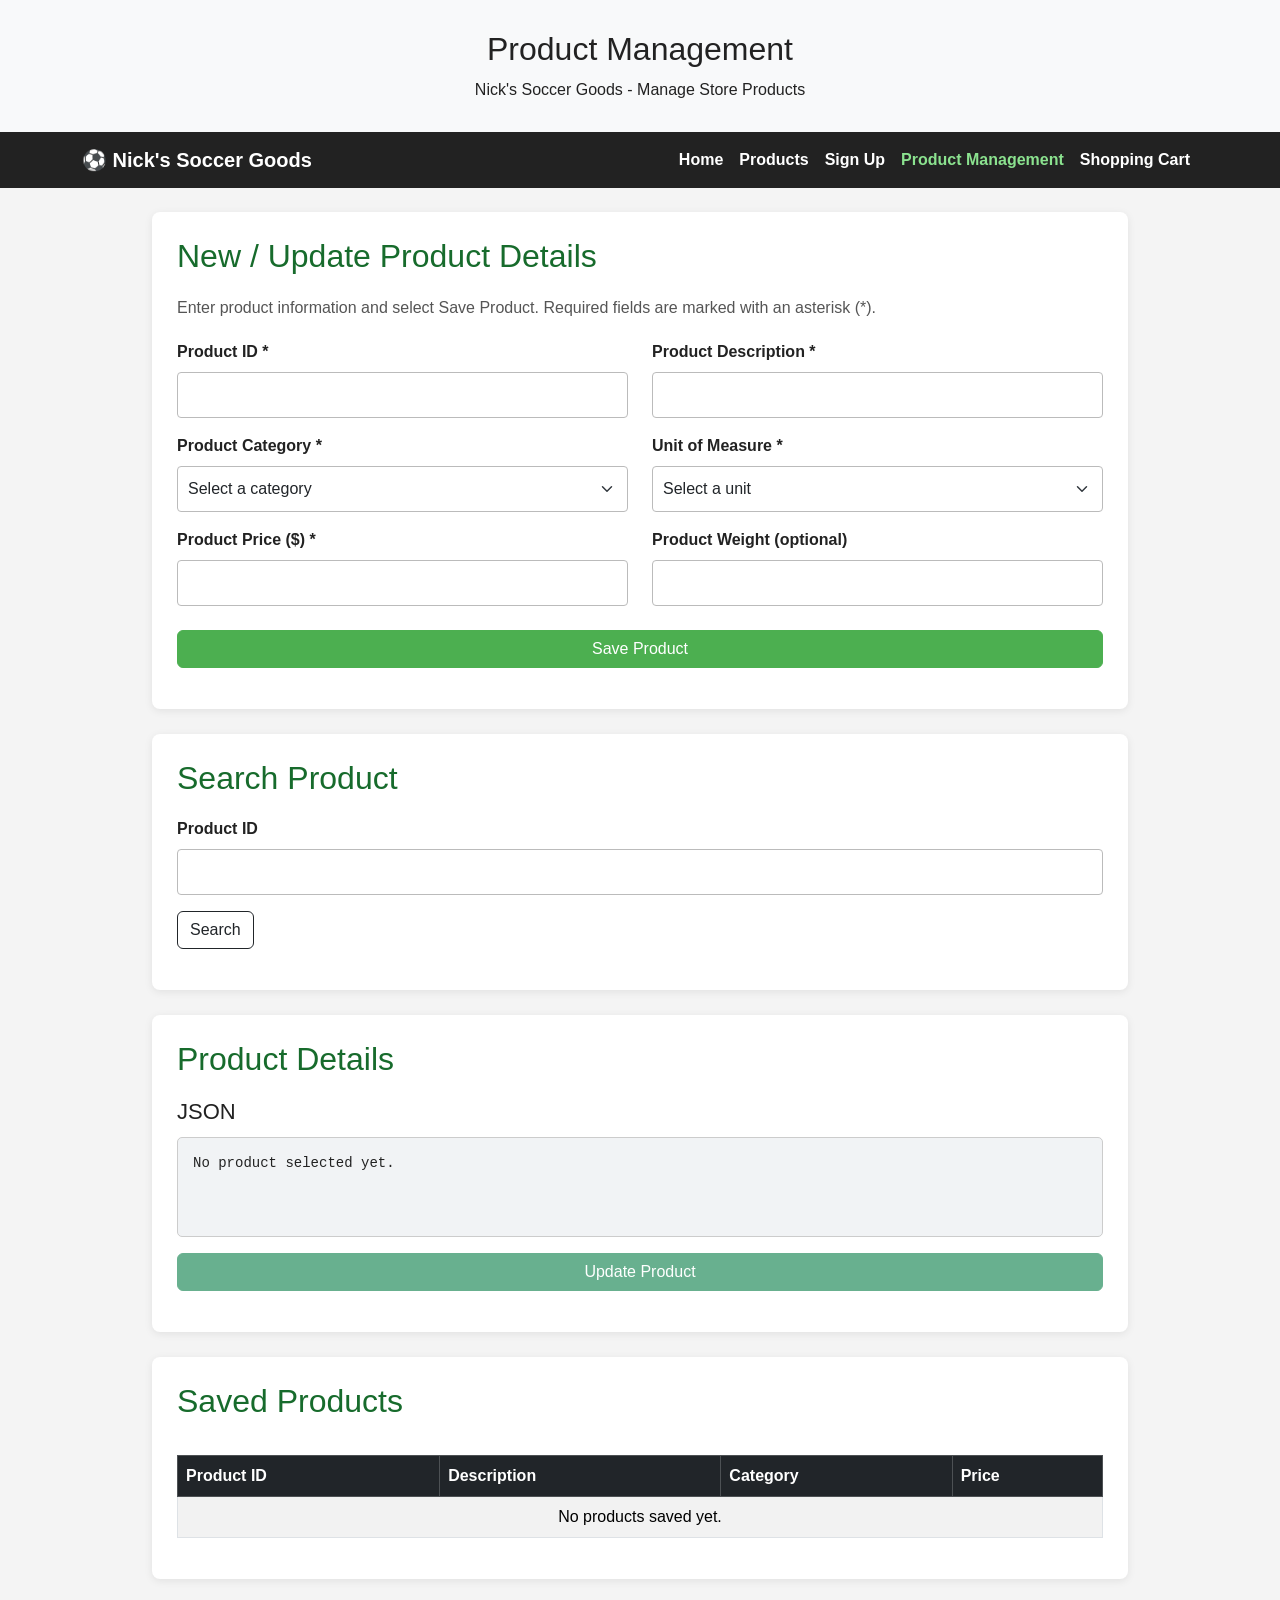
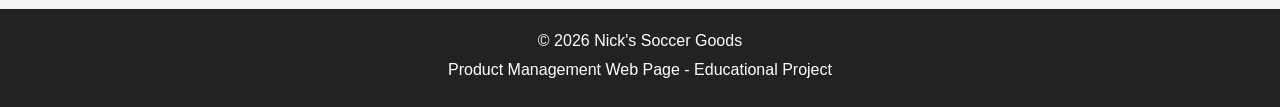
==== commit 48921b1e: "Refactor product.html for improved structure and functionality Updated product management HTML struc" ====
--- a/product.html
+++ b/product.html
@@ -1,88 +1,55 @@
 
 <!DOCTYPE html>
 <html lang="en">
+
 <head>
     <meta charset="UTF-8">
     <meta name="viewport" content="width=device-width, initial-scale=1.0">
 
     <title>Product Management - Nick's Soccer Goods</title>
 
-    <!-- TEAM TASK 1: HTML STRUCTURE
-         Author: Jason Mathew
-    -->
-
-    <!-- TEAM TASK 2 AND 3: CSS AND BOOTSTRAP
+    <!-- TEAM TASK 3: BOOTSTRAP
          Author: Nick Golter
+         Contribution: Responsive page layout and styling.
     -->
     <link href="https://cdn.jsdelivr.net/npm/bootstrap@5.3.3/dist/css/bootstrap.min.css"
           rel="stylesheet">
-    <link rel="stylesheet" href="product.css">
 
     <!-- TEAM TASK 6: JQUERY
          Author: Aziz Abilkosimov
+         Contribution: Product search and dynamic page behavior.
     -->
     <script src="https://code.jquery.com/jquery-3.7.1.min.js"></script>
 
-    <style>
-        .product-section {
-            background: #ffffff;
-            padding: 25px;
-            margin-bottom: 25px;
-            border-radius: 8px;
-            box-shadow: 0 2px 8px rgba(0, 0, 0, 0.08);
-        }
-
-        .product-section h2 {
-            color: #176b2c;
-            margin-bottom: 20px;
-        }
-
-        .json-output {
-            background: #f1f3f5;
-            border: 1px solid #ccc;
-            border-radius: 5px;
-            padding: 15px;
-            white-space: pre-wrap;
-            overflow-wrap: anywhere;
-            font-family: Consolas, "Courier New", monospace;
-            font-size: 14px;
-            min-height: 80px;
-        }
-
-        .form-label {
-            font-weight: 600;
-        }
-
-        @media (max-width: 700px) {
-            .product-section {
-                padding: 18px;
-            }
-        }
-    </style>
+    <!-- TEAM TASK 2: EXTERNAL CSS
+         Author: Nick Golter
+         Contribution: Product page presentation and responsive styling.
+    -->
+    <link rel="stylesheet" href="product.css">
 </head>
 
 <body>
 
-    <!-- TEAM TASK 1: PAGE HEADER
+    <!-- TEAM TASK 1: HTML STRUCTURE
          Author: Jason Mathew
+         Contribution: Page structure, header, navigation, and sections.
     -->
     <header class="page-header">
         <div class="container">
             <h1>Product Management</h1>
-            <p>Nick's Soccer Goods - Add, search, and update products.</p>
+            <p>Nick's Soccer Goods - Manage Store Products</p>
         </div>
     </header>
 
-    <!-- TEAM TASK 1: NAVIGATION
-         Author: Jason Mathew
-    -->
     <nav class="navbar navbar-expand-lg navbar-dark">
         <div class="container">
+
             <a class="navbar-brand" href="index.html">
                 ⚽ Nick's Soccer Goods
             </a>
 
-            <button class="navbar-toggler" type="button"
+            <button class="navbar-toggler"
+                    type="button"
                     data-bs-toggle="collapse"
                     data-bs-target="#navbarNav"
                     aria-controls="navbarNav"
@@ -93,6 +60,7 @@
 
             <div class="collapse navbar-collapse" id="navbarNav">
                 <ul class="navbar-nav ms-auto">
+
                     <li class="nav-item">
                         <a class="nav-link" href="index.html">Home</a>
                     </li>
@@ -114,6 +82,7 @@
                     <li class="nav-item">
                         <a class="nav-link" href="shoppingcart.html">Shopping Cart</a>
                     </li>
+
                 </ul>
             </div>
         </div>
@@ -123,196 +92,231 @@
 
         <!-- TEAM TASK 1: PRODUCT FORM STRUCTURE
              Author: Jason Mathew
-        -->
-
-        <!-- TEAM TASK 2: FORM STYLING
+
+             TEAM TASK 2: FORM STYLING
              Author: Nick Golter
-        -->
-
-        <!-- TEAM TASK 4: FIELD VALIDATION
+
+             TEAM TASK 4: FIELD VALIDATION
              Author: Aziz Abilkosimov
         -->
         <section class="product-section">
-            <h2>Add or Save a Product</h2>
-
-            <p>
-                Enter the product information below and select Save Product.
-                All fields are required except Product Weight.
+
+            <h2>New / Update Product Details</h2>
+
+            <p class="section-description">
+                Enter product information and select Save Product.
+                Required fields are marked with an asterisk (*).
             </p>
 
-            <form id="productForm">
-
-                <div class="mb-3">
-                    <label for="productId" class="form-label">Product ID</label>
-                    <input type="text"
-                           class="form-control"
-                           id="productId"
-                           maxlength="50"
-                           placeholder="Example: SOCCER001"
-                           required>
-                    <div class="form-text">
-                        Use a unique ID to identify each product.
+            <form id="productForm" novalidate>
+
+                <div class="row">
+
+                    <div class="col-md-6 mb-3">
+                        <label for="productId" class="form-label">
+                            Product ID *
+                        </label>
+
+                        <input type="text"
+                               class="form-control"
+                               id="productId"
+                               name="productId"
+                               required>
+
+                        <div class="invalid-feedback">
+                            Product ID is required.
+                        </div>
                     </div>
+
+                    <div class="col-md-6 mb-3">
+                        <label for="productDesc" class="form-label">
+                            Product Description *
+                        </label>
+
+                        <input type="text"
+                               class="form-control"
+                               id="productDesc"
+                               name="productDesc"
+                               required>
+
+                        <div class="invalid-feedback">
+                            Product description is required.
+                        </div>
+                    </div>
+
+                    <div class="col-md-6 mb-3">
+                        <label for="productCategory" class="form-label">
+                            Product Category *
+                        </label>
+
+                        <select class="form-select"
+                                id="productCategory"
+                                name="productCategory"
+                                required>
+
+                            <option value="">Select a category</option>
+                            <option value="Men's Clothing">Men's Clothing</option>
+                            <option value="Women's Clothing">Women's Clothing</option>
+                            <option value="Youth Clothing">Youth Clothing</option>
+                            <option value="Footwear">Footwear</option>
+                            <option value="Equipment">Equipment</option>
+                            <option value="Accessories">Accessories</option>
+
+                        </select>
+
+                        <div class="invalid-feedback">
+                            Please select a category.
+                        </div>
+                    </div>
+
+                    <div class="col-md-6 mb-3">
+                        <label for="productUOM" class="form-label">
+                            Unit of Measure *
+                        </label>
+
+                        <select class="form-select"
+                                id="productUOM"
+                                name="productUOM"
+                                required>
+
+                            <option value="">Select a unit</option>
+                            <option value="Piece">Piece</option>
+                            <option value="Pair">Pair</option>
+                            <option value="Set">Set</option>
+                            <option value="Dozen">Dozen</option>
+                            <option value="Box">Box</option>
+
+                        </select>
+
+                        <div class="invalid-feedback">
+                            Please select a unit.
+                        </div>
+                    </div>
+
+                    <div class="col-md-6 mb-3">
+                        <label for="productPrice" class="form-label">
+                            Product Price ($) *
+                        </label>
+
+                        <input type="number"
+                               class="form-control"
+                               id="productPrice"
+                               name="productPrice"
+                               min="0.01"
+                               max="999999999"
+                               step="0.01"
+                               required>
+
+                        <div class="invalid-feedback">
+                            Enter a price greater than zero with up to two decimal places.
+                        </div>
+                    </div>
+
+                    <div class="col-md-6 mb-3">
+                        <label for="productWeight" class="form-label">
+                            Product Weight (optional)
+                        </label>
+
+                        <input type="number"
+                               class="form-control"
+                               id="productWeight"
+                               name="productWeight"
+                               min="0"
+                               max="999999999"
+                               step="any">
+
+                        <div class="invalid-feedback">
+                            Weight must be a non-negative number.
+                        </div>
+                    </div>
+
                 </div>
 
-                <div class="mb-3">
-                    <label for="productDesc" class="form-label">
-                        Product Description
-                    </label>
-                    <input type="text"
-                           class="form-control"
-                           id="productDesc"
-                           maxlength="200"
-                           placeholder="Example: Nike Soccer Ball"
-                           required>
+                <div class="d-grid mt-2">
+                    <button type="submit" class="btn btn-success">
+                        Save Product
+                    </button>
                 </div>
 
-                <div class="mb-3">
-                    <label for="productCategory" class="form-label">
-                        Product Category
-                    </label>
-                    <select class="form-select"
-                            id="productCategory"
-                            required>
-                        <option value="">Select a category</option>
-                        <option value="Men's Clothing">Men's Clothing</option>
-                        <option value="Women's Clothing">Women's Clothing</option>
-                        <option value="Youth Clothing">Youth Clothing</option>
-                        <option value="Footwear">Footwear</option>
-                        <option value="Equipment">Equipment</option>
-                        <option value="Accessories">Accessories</option>
-                    </select>
-                </div>
-
-                <div class="mb-3">
-                    <label for="productUOM" class="form-label">
-                        Unit of Measure
-                    </label>
-                    <select class="form-select"
-                            id="productUOM"
-                            required>
-                        <option value="">Select a unit</option>
-                        <option value="Piece">Piece</option>
-                        <option value="Pair">Pair</option>
-                        <option value="Set">Set</option>
-                        <option value="Dozen">Dozen</option>
-                        <option value="Box">Box</option>
-                    </select>
-                </div>
-
-                <div class="mb-3">
-                    <label for="productPrice" class="form-label">
-                        Product Price ($)
-                    </label>
-                    <input type="number"
-                           class="form-control"
-                           id="productPrice"
-                           min="0.01"
-                           max="999999999"
-                           step="0.01"
-                           placeholder="Example: 29.99"
-                           required>
-                </div>
-
-                <div class="mb-3">
-                    <label for="productWeight" class="form-label">
-                        Product Weight (optional)
-                    </label>
-                    <input type="number"
-                           class="form-control"
-                           id="productWeight"
-                           min="0"
-                           step="any"
-                           placeholder="Enter product weight">
-                </div>
-
-                <button type="submit"
-                        class="btn btn-success w-100">
-                    Save Product
-                </button>
-
-                <button type="button"
-                        id="clearFormButton"
-                        class="btn btn-outline-secondary w-100 mt-2">
-                    Clear Form
-                </button>
+                <div id="formMessage"
+                     class="mt-3"
+                     role="status"
+                     aria-live="polite"></div>
 
             </form>
-
-            <div id="formMessage"
-                 class="mt-3"
-                 role="status"
-                 aria-live="polite"></div>
         </section>
 
         <!-- TEAM TASK 6: JQUERY PRODUCT SEARCH
              Author: Aziz Abilkosimov
         -->
         <section class="product-section">
+
             <h2>Search Product</h2>
 
-            <form id="productSearchForm">
+            <form id="searchForm">
+
                 <div class="mb-3">
                     <label for="searchProductId" class="form-label">
                         Product ID
                     </label>
+
                     <input type="text"
                            class="form-control"
                            id="searchProductId"
-                           placeholder="Example: SOCCER001"
                            required>
                 </div>
 
                 <button type="submit" class="btn btn-outline-dark">
                     Search
                 </button>
+
             </form>
 
             <div id="searchMessage"
                  class="mt-3"
                  role="status"
                  aria-live="polite"></div>
+
         </section>
 
         <!-- TEAM TASK 5: JSON PRODUCT DOCUMENT
              Author: Kevin Mathew
         -->
         <section class="product-section">
+
             <h2>Product Details</h2>
 
-            <h4 class="mb-3">JSON</h4>
-
-            <pre id="productJsonOutput"
-                 class="json-output">{
-    "productId": "",
-    "productDesc": "",
-    "productCategory": "",
-    "productUOM": "",
-    "productPrice": 0,
-    "productWeight": null
-}</pre>
-
-            <button type="button"
-                    id="updateProductButton"
-                    class="btn btn-success w-100 mt-3"
-                    disabled>
-                Update Product
-            </button>
+            <h3>JSON</h3>
+
+            <pre id="jsonOutput" class="json-output">No product selected yet.</pre>
+
+            <div class="d-grid mt-3">
+                <button type="button"
+                        id="updateButton"
+                        class="btn btn-success"
+                        disabled>
+                    Update Product
+                </button>
+            </div>
 
             <div id="updateMessage"
                  class="mt-3"
                  role="status"
                  aria-live="polite"></div>
+
         </section>
 
         <!-- TEAM TASK 4: SAVED PRODUCTS TABLE
              Author: Aziz Abilkosimov
         -->
         <section class="product-section">
+
             <h2>Saved Products</h2>
 
             <div class="table-responsive">
-                <table class="table table-striped table-bordered align-middle">
+
+                <table class="table table-striped table-bordered">
+
                     <thead class="table-dark">
                         <tr>
                             <th>Product ID</th>
@@ -325,17 +329,14 @@
                     <tbody id="productTableBody">
                         <tr>
                             <td colspan="4" class="text-center">
-                                No saved products yet.
+                                No products saved yet.
                             </td>
                         </tr>
                     </tbody>
+
                 </table>
+
             </div>
-
-            <div id="tableMessage"
-                 class="mt-3"
-                 role="status"
-                 aria-live="polite"></div>
         </section>
 
     </main>
@@ -347,52 +348,36 @@
 
     <script src="https://cdn.jsdelivr.net/npm/bootstrap@5.3.3/dist/js/bootstrap.bundle.min.js"></script>
 
-    <!-- TEAM TASK 4, 5 AND 6: JAVASCRIPT, JSON AND JQUERY
-         Authors: Aziz Abilkosimov and Kevin Mathew
+    <!-- TEAM TASK 4: JAVASCRIPT
+         Author: Aziz Abilkosimov
+         Contribution: Validation, save, search, and update behavior.
     -->
     <script>
         $(document).ready(function () {
 
-            let selectedProductId = null;
-
-            // Read all saved products.
-            // This key must match shoppingcart.html.
+            let currentProductId = null;
+
+            // Use the same storage key as shoppingcart.html.
             function getProducts() {
                 try {
                     const saved = localStorage.getItem("soccerProducts");
-
-                    if (!saved) {
+                    const products = saved ? JSON.parse(saved) : {};
+
+                    if (!products ||
+                        typeof products !== "object" ||
+                        Array.isArray(products)) {
                         return {};
                     }
 
-                    const parsed = JSON.parse(saved);
-
-                    if (!parsed || typeof parsed !== "object") {
-                        return {};
-                    }
-
-                    // Convert array data into an object if necessary.
-                    if (Array.isArray(parsed)) {
-                        const converted = {};
-
-                        parsed.forEach(function (product) {
-                            if (product && product.productId) {
-                                converted[String(product.productId)] = product;
-                            }
-                        });
-
-                        return converted;
-                    }
-
-                    return parsed;
+                    return products;
+
                 } catch (error) {
                     console.error("Error reading products:", error);
                     return {};
                 }
             }
 
-            // Save all products in browser localStorage.
-            function saveProducts(products) {
+            function storeProducts(products) {
                 try {
                     localStorage.setItem(
                         "soccerProducts",
@@ -400,12 +385,11 @@
                     );
 
                     return true;
+
                 } catch (error) {
-                    console.error("Error saving products:", error);
-
                     showMessage(
                         "#formMessage",
-                        "Unable to save products in this browser.",
+                        "Products could not be saved in this browser.",
                         "danger"
                     );
 
@@ -413,203 +397,265 @@
                 }
             }
 
-            // Display a message on the page.
             function showMessage(selector, message, type) {
                 $(selector)
-                    .removeClass(
-                        "text-success text-danger text-warning text-info"
-                    )
+                    .removeClass("text-success text-danger text-warning")
                     .addClass("text-" + type)
                     .text(message);
             }
 
-            // Convert the form fields into a product object.
-            function readProductForm() {
-                const id = $("#productId").val().trim();
-                const description = $("#productDesc").val().trim();
-                const category = $("#productCategory").val();
-                const uom = $("#productUOM").val();
-                const priceText = $("#productPrice").val();
-                const weightText = $("#productWeight").val().trim();
-
-                const price = Number(priceText);
-                const weight = weightText === ""
-                    ? null
-                    : Number(weightText);
-
-                if (!id || !description || !category || !uom || priceText === "") {
-                    throw new Error("Please complete all required fields.");
-                }
-
-                if (!Number.isFinite(price) ||
-                    price <= 0 ||
-                    price > 999999999) {
-                    throw new Error(
-                        "Enter a price greater than $0 and no more than 999999999."
-                    );
-                }
-
-                if (!/^\d+(\.\d{1,2})?$/.test(priceText.trim())) {
-                    throw new Error(
-                        "Price must contain no more than two decimal places."
-                    );
-                }
-
-                if (weight !== null &&
-                    (!Number.isFinite(weight) || weight < 0)) {
-                    throw new Error(
-                        "Weight must be a valid non-negative number."
-                    );
-                }
-
+            function getProductFromForm() {
                 const product = {
-                    productId: id,
-                    productDesc: description,
-                    productCategory: category,
-                    productUOM: uom,
-                    productPrice: Number(price.toFixed(2)),
-                    productWeight: weight
+                    productId: $("#productId").val().trim(),
+                    productDesc: $("#productDesc").val().trim(),
+                    productCategory: $("#productCategory").val(),
+                    productUOM: $("#productUOM").val(),
+                    productPrice: Number(
+                        Number($("#productPrice").val()).toFixed(2)
+                    )
                 };
 
+                const weight = $("#productWeight").val().trim();
+
+                if (weight !== "") {
+                    product.productWeight = Number(weight);
+                }
+
                 return product;
             }
 
-            // Display the JSON for a product.
-            function displayProductJson(product) {
-                $("#productJsonOutput").text(
+            function displayProduct(product) {
+                $("#jsonOutput").text(
                     JSON.stringify(product, null, 4)
                 );
             }
 
-            // Clear the entry form and selection.
-            function clearForm() {
-                $("#productForm")[0].reset();
-
-                selectedProductId = null;
-
-                $("#updateProductButton").prop("disabled", true);
-
-                $("#productJsonOutput").text(
-                    JSON.stringify({
-                        productId: "",
-                        productDesc: "",
-                        productCategory: "",
-                        productUOM: "",
-                        productPrice: 0,
-                        productWeight: null
-                    }, null, 4)
-                );
-
-                $("#updateMessage").text("");
-                $("#searchMessage").text("");
-            }
-
-            // Render the saved products table.
+            // Correctly render the saved products table.
             function renderProductTable() {
                 const products = getProducts();
+                const ids = Object.keys(products);
                 const $tableBody = $("#productTableBody");
 
-                // Clear the table before adding rows.
                 $tableBody.empty();
 
-                const productEntries = Object.entries(products).filter(
-                    function (entry) {
-                        return entry[1] &&
-                            typeof entry[1] === "object";
-                    }
-                );
-
-                if (productEntries.length === 0) {
+                if (ids.length === 0) {
                     $tableBody.append(
                         $("<tr>").append(
                             $("<td>", {
                                 colspan: 4,
                                 class: "text-center"
-                            }).text("No saved products yet.")
+                            }).text("No products saved yet.")
                         )
                     );
 
                     return;
                 }
 
-                productEntries.forEach(function (entry) {
-                    const key = entry[0];
-                    const product = entry[1];
-
-                    const id = String(product.productId || key);
-                    const description = product.productDesc || "";
-                    const category = product.productCategory || "";
-                    const price = Number(product.productPrice);
-
-                    // IMPORTANT: use $row and $tableBody consistently.
+                ids.sort().forEach(function (id) {
+                    const product = products[id];
                     const $row = $("<tr>");
 
                     $row.append(
-                        $("<td>").text(id)
+                        $("<td>").text(product.productId || id)
                     );
 
                     $row.append(
-                        $("<td>").text(description)
+                        $("<td>").text(product.productDesc || "")
                     );
 
                     $row.append(
-                        $("<td>").text(category)
+                        $("<td>").text(product.productCategory || "")
                     );
 
                     $row.append(
                         $("<td>").text(
-                            Number.isFinite(price)
-                                ? "$" + price.toFixed(2)
-                                : "Invalid price"
+                            "$" + Number(product.productPrice).toFixed(2)
                         )
                     );
 
-                    // Clicking a saved row loads that product for editing.
-                    $row.css("cursor", "pointer")
-                        .attr("title", "Click to load this product for editing")
-                        .on("click", function () {
-                            loadProduct(id);
-                        });
-
-                    // FIX: this is $tableBody, not tableBody.
                     tableBody.append(row);
                 });
             }
 
-            // Load a saved product into the form.
-            function loadProduct(id) {
+            function validateRequiredText(id) {
+                const $field = $("#" + id);
+                const valid = $field.val().trim() !== "";
+
+                $field.toggleClass("is-invalid", !valid);
+
+                return valid;
+            }
+
+            function validateRequiredSelect(id) {
+                const $field = $("#" + id);
+                const valid = $field.val() !== "";
+
+                $field.toggleClass("is-invalid", !valid);
+
+                return valid;
+            }
+
+            function validatePrice() {
+                const $field = $("#productPrice");
+                const value = $field.val().trim();
+                const price = Number(value);
+
+                const valid =
+                    value !== "" &&
+                    Number.isFinite(price) &&
+                    price > 0 &&
+                    price <= 999999999 &&
+                    /^\d+(\.\d{1,2})?$/.test(value);
+
+                $field.toggleClass("is-invalid", !valid);
+
+                return valid;
+            }
+
+            function validateWeight() {
+                const $field = $("#productWeight");
+                const value = $field.val().trim();
+
+                const valid =
+                    value === "" ||
+                    (
+                        Number.isFinite(Number(value)) &&
+                        Number(value) >= 0 &&
+                        Number(value) <= 999999999
+                    );
+
+                $field.toggleClass("is-invalid", !valid);
+
+                return valid;
+            }
+
+            function validateProductForm() {
+                const validId = validateRequiredText("productId");
+                const validDescription = validateRequiredText("productDesc");
+                const validCategory = validateRequiredSelect("productCategory");
+                const validUOM = validateRequiredSelect("productUOM");
+                const validPrice = validatePrice();
+                const validWeight = validateWeight();
+
+                return validId &&
+                    validDescription &&
+                    validCategory &&
+                    validUOM &&
+                    validPrice &&
+                    validWeight;
+            }
+
+            $("#productForm input, #productForm select").on(
+                "input change",
+                function () {
+                    $(this).removeClass("is-invalid");
+                    $("#formMessage").text("");
+                }
+            );
+
+            // Save a new product or replace an existing product with the same ID.
+            $("#productForm").on("submit", function (event) {
+                event.preventDefault();
+
+                if (!validateProductForm()) {
+                    showMessage(
+                        "#formMessage",
+                        "Please correct the highlighted fields.",
+                        "danger"
+                    );
+
+                    return;
+                }
+
+                const product = getProductFromForm();
                 const products = getProducts();
-                const product = products[id];
-
-                if (!product) {
+                const id = product.productId;
+
+                const alreadyExists =
+                    Object.prototype.hasOwnProperty.call(products, id);
+
+                products[id] = product;
+
+                if (!storeProducts(products)) {
+                    return;
+                }
+
+                currentProductId = id;
+
+                displayProduct(product);
+
+                $("#updateButton").prop("disabled", false);
+
+                showMessage(
+                    "#formMessage",
+                    alreadyExists
+                        ? "Product saved. The existing product was replaced."
+                        : "Product saved successfully.",
+                    "success"
+                );
+
+                $("#updateMessage").text("");
+
+                renderProductTable();
+            });
+
+            // Search for a product using its exact ID.
+            $("#searchForm").on("submit", function (event) {
+                event.preventDefault();
+
+                const id = $("#searchProductId").val().trim();
+                const products = getProducts();
+
+                if (id === "") {
                     showMessage(
                         "#searchMessage",
-                        "Product could not be found.",
+                        "Enter a Product ID.",
                         "danger"
                     );
-                    return;
-                }
-
-                selectedProductId = String(product.productId || id);
-
-                $("#productId").val(selectedProductId);
-                $("#productDesc").val(product.productDesc || "");
-                $("#productCategory").val(product.productCategory || "");
-                $("#productUOM").val(product.productUOM || "");
-                $("#productPrice").val(product.productPrice);
+
+                    return;
+                }
+
+                if (!Object.prototype.hasOwnProperty.call(products, id)) {
+                    currentProductId = null;
+
+                    $("#updateButton").prop("disabled", true);
+
+                    showMessage(
+                        "#searchMessage",
+                        "No product found with that ID.",
+                        "danger"
+                    );
+
+                    $("#updateMessage").text("");
+
+                    return;
+                }
+
+                const product = products[id];
+
+                $("#productId").val(product.productId);
+                $("#productDesc").val(product.productDesc);
+                $("#productCategory").val(product.productCategory);
+                $("#productUOM").val(product.productUOM);
+
+                $("#productPrice").val(
+                    Number(product.productPrice).toFixed(2)
+                );
 
                 $("#productWeight").val(
-                    product.productWeight === null ||
                     product.productWeight === undefined
                         ? ""
                         : product.productWeight
                 );
 
-                $("#searchProductId").val(selectedProductId);
-
-                displayProductJson(product);
-
-                $("#updateProductButton").prop("disabled", false);
+                $("#productForm .is-invalid").removeClass("is-invalid");
+
+                currentProductId = id;
+
+                displayProduct(product);
+
+                $("#updateButton").prop("disabled", false);
 
                 showMessage(
                     "#searchMessage",
@@ -617,178 +663,93 @@
                     "success"
                 );
 
+                $("#formMessage").text("");
                 $("#updateMessage").text("");
-
-                $("#productJsonOutput")[0].scrollIntoView({
-                    behavior: "smooth",
-                    block: "center"
-                });
-            }
-
-            // Save a new product.
-            $("#productForm").on("submit", function (event) {
-                event.preventDefault();
-
-                try {
-                    const product = readProductForm();
-                    const products = getProducts();
-                    const id = product.productId;
-
-                    // Save using product ID as the object key.
-                    products[id] = product;
-
-                    if (!saveProducts(products)) {
-                        return;
-                    }
-
-                    selectedProductId = id;
-
-                    displayProductJson(product);
-                    renderProductTable();
-
-                    $("#updateProductButton").prop("disabled", false);
-
-                    $("#searchProductId").val(id);
-
-                    showMessage(
-                        "#formMessage",
-                        "Product saved successfully!",
-                        "success"
-                    );
-
-                    showMessage(
-                        "#tableMessage",
-                        "Saved Products table updated.",
-                        "success"
-                    );
-
-                    showMessage(
-                        "#updateMessage",
-                        "You can update this product using the Update Product button.",
-                        "info"
-                    );
-
-                } catch (error) {
-                    showMessage(
-                        "#formMessage",
-                        error.message || "Unable to save product.",
-                        "danger"
-                    );
-                }
             });
 
-            // Search for an existing product by its ID.
-            $("#productSearchForm").on("submit", function (event) {
-                event.preventDefault();
-
-                const id = $("#searchProductId").val().trim();
-                const products = getProducts();
-
-                if (!id) {
-                    showMessage(
-                        "#searchMessage",
-                        "Enter a Product ID.",
-                        "danger"
-                    );
-                    return;
-                }
-
-                if (!Object.prototype.hasOwnProperty.call(products, id)) {
-                    showMessage(
-                        "#searchMessage",
-                        "Product not found. Check the ID or save the product first.",
-                        "warning"
-                    );
-
-                    selectedProductId = null;
-                    $("#updateProductButton").prop("disabled", true);
-                    return;
-                }
-
-                loadProduct(id);
-            });
-
-            // Update a product that has already been saved.
-            $("#updateProductButton").on("click", function () {
-                if (!selectedProductId) {
+            // Update an existing product.
+            $("#updateButton").on("click", function () {
+                if (currentProductId === null) {
                     showMessage(
                         "#updateMessage",
                         "Search for a saved product before updating.",
                         "danger"
                     );
-                    return;
-                }
-
-                try {
-                    const product = readProductForm();
-
-                    if (product.productId !== selectedProductId) {
-                        showMessage(
-                            "#updateMessage",
-                            "Do not change the Product ID when updating. Search for the correct product again.",
-                            "danger"
-                        );
-                        return;
-                    }
-
-                    const products = getProducts();
-
-                    if (!Object.prototype.hasOwnProperty.call(
-                        products,
-                        selectedProductId
-                    )) {
-                        showMessage(
-                            "#updateMessage",
-                            "This product no longer exists in Saved Products. Save it again as a new product.",
-                            "danger"
-                        );
-                        return;
-                    }
-
-                    products[selectedProductId] = product;
-
-                    if (!saveProducts(products)) {
-                        return;
-                    }
-
-                    displayProductJson(product);
-                    renderProductTable();
-
+
+                    return;
+                }
+
+                if (!validateProductForm()) {
                     showMessage(
                         "#updateMessage",
-                        "Product updated successfully!",
-                        "success"
-                    );
-
-                    showMessage(
-                        "#tableMessage",
-                        "Saved Products table updated.",
-                        "success"
-                    );
-
-                } catch (error) {
+                        "Correct the highlighted fields before updating.",
+                        "danger"
+                    );
+
+                    return;
+                }
+
+                const product = getProductFromForm();
+                const products = getProducts();
+
+                if (!Object.prototype.hasOwnProperty.call(
+                    products,
+                    currentProductId
+                )) {
                     showMessage(
                         "#updateMessage",
-                        error.message || "Unable to update product.",
+                        "The original product could not be found. Search again.",
                         "danger"
                     );
-                }
-            });
-
-            // Clear the form.
-            $("#clearFormButton").on("click", function () {
-                clearForm();
+
+                    return;
+                }
+
+                const newId = product.productId;
+
+                if (
+                    newId !== currentProductId &&
+                    Object.prototype.hasOwnProperty.call(products, newId)
+                ) {
+                    showMessage(
+                        "#updateMessage",
+                        "That Product ID already belongs to another product.",
+                        "danger"
+                    );
+
+                    return;
+                }
+
+                delete products[currentProductId];
+
+                products[newId] = product;
+
+                if (!storeProducts(products)) {
+                    return;
+                }
+
+                currentProductId = newId;
+
+                $("#searchProductId").val(newId);
+
+                displayProduct(product);
+                renderProductTable();
+
+                showMessage(
+                    "#updateMessage",
+                    "Product updated successfully.",
+                    "success"
+                );
 
                 showMessage(
                     "#formMessage",
-                    "Form cleared. You can enter another product.",
-                    "info"
+                    "The product changes have been saved.",
+                    "success"
                 );
             });
 
-            // Initial page load: show products already saved.
+            // Display products already saved in this browser.
             renderProductTable();
-
         });
     </script>
 
